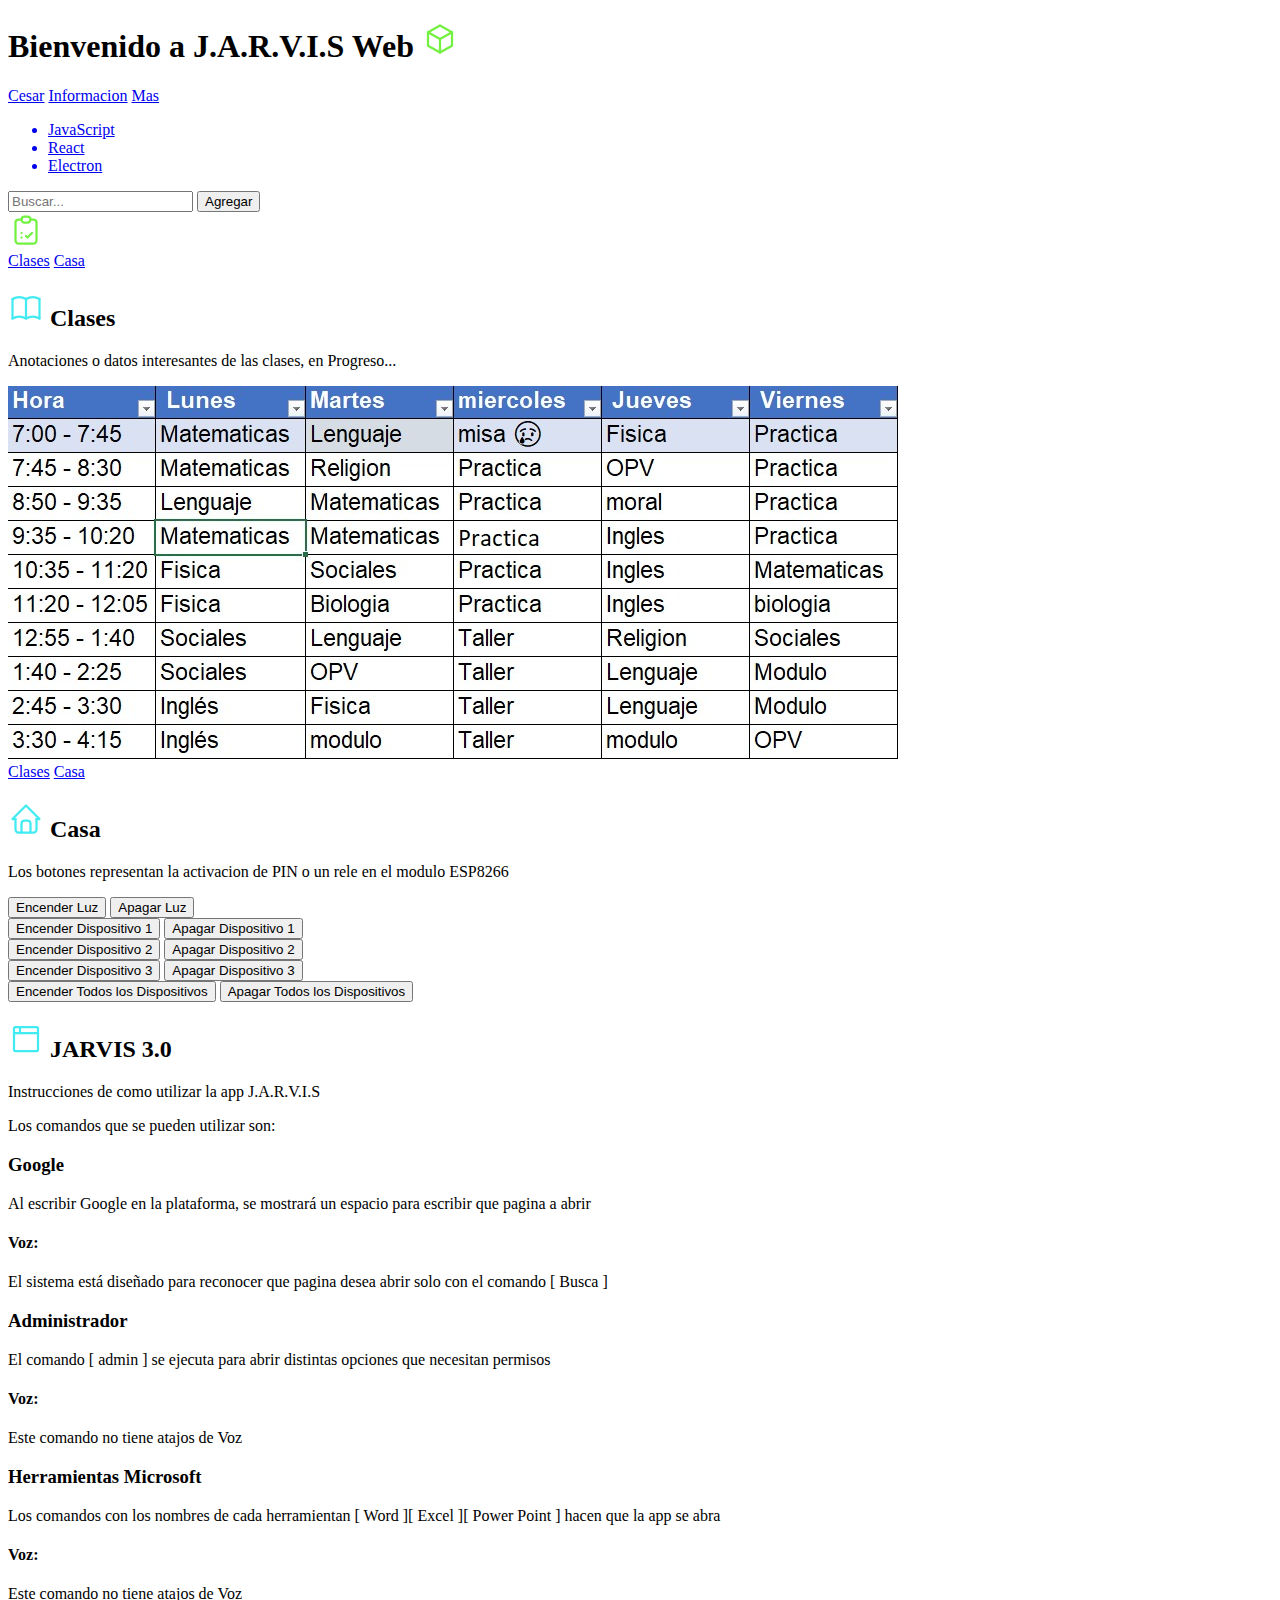
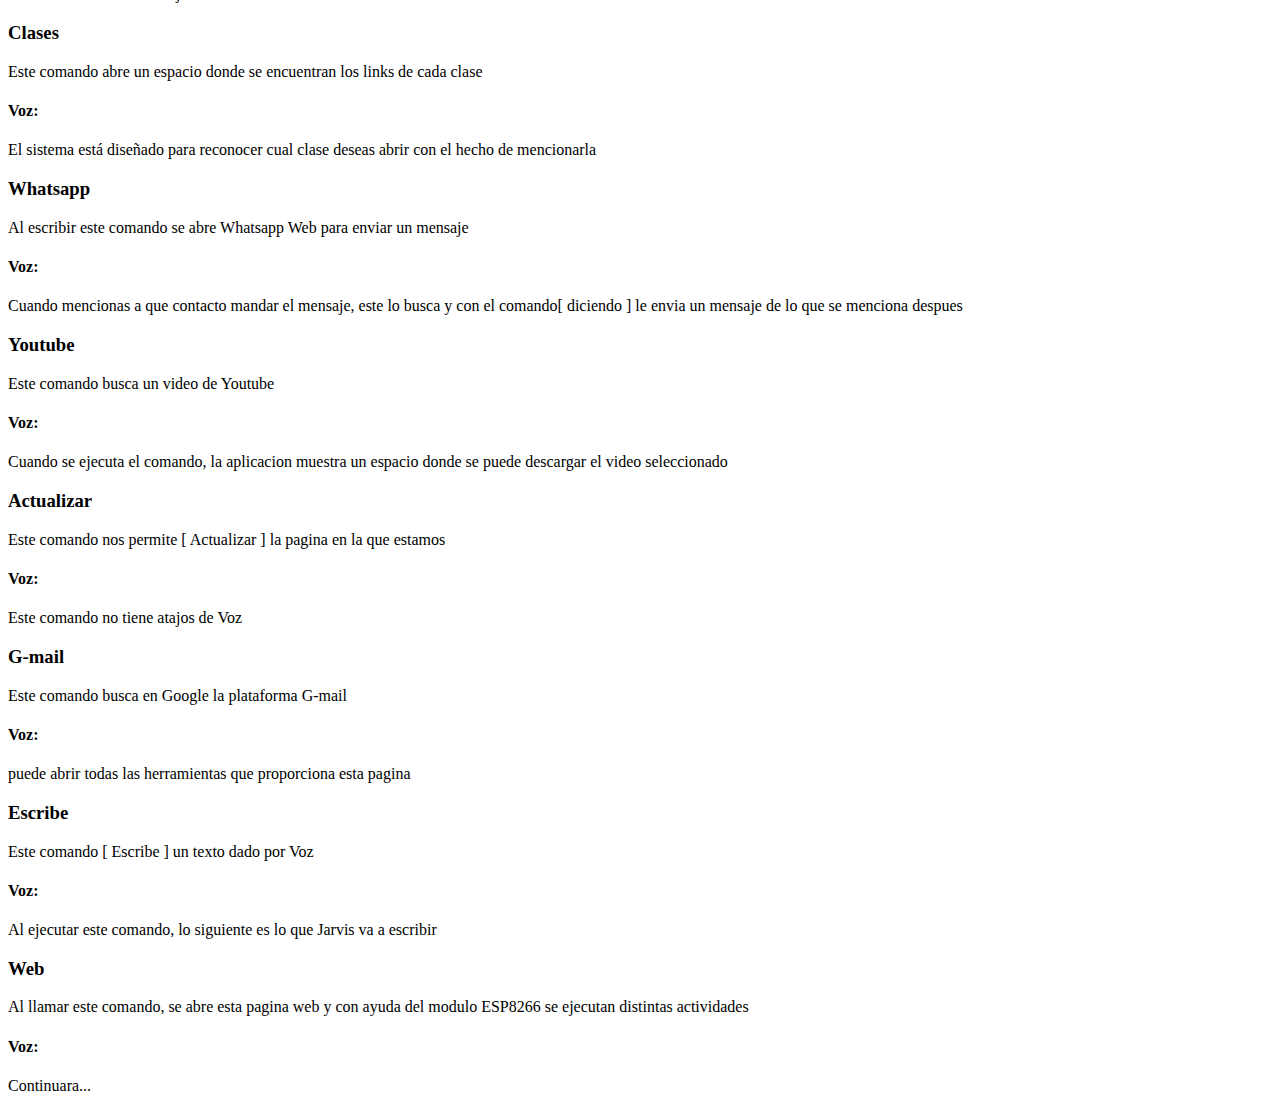
==== index.html @ d64fc890 "Add files via upload" ====
<!DOCTYPE html>
<html lang='en'>
<head>
  <link rel = 'preconnect' href = 'https://fonts.googleapis.com'>
  <link rel = 'preconnect' href = 'https://fonts.gstatic.com' crossorigin>
  <link href = 'https: //fonts.googleapis.com/css2? family = M + PLUS + Code + Latin & family = Source + Code + Pro: wght @ 200 & display = swap 'rel =' stylesheet '>
  <meta charset='UTF-8'>
  <meta http-equiv='X-UA-Compatible' content='IE=edge'>
  <meta name='viewport' content='width=device-width, initial-scale=1.0'>
  <link rel="stylesheet" href="style.css">
  <link rel="icon" href="icon.ico">
  <title>JARVIS</title>
</head>
<body>
  <header class='flex'>
      <h1>Bienvenido a J.A.R.V.I.S Web <svg xmlns="http://www.w3.org/2000/svg" class="icon icon-tabler icon-tabler-box" width="36" height="36" viewBox="0 0 24 24" stroke-width="1.5" stroke="#73f141" fill="none" stroke-linecap="round" stroke-linejoin="round">
        <path stroke="none" d="M0 0h24v24H0z" fill="none"/>
        <polyline points="12 3 20 7.5 20 16.5 12 21 4 16.5 4 7.5 12 3" />
        <line x1="12" y1="12" x2="20" y2="7.5" />
        <line x1="12" y1="12" x2="12" y2="21" />
        <line x1="12" y1="12" x2="4" y2="7.5" />
      </svg></h1>
      <nav class='nv'>
          <a href='#' class='nav1'>Cesar</a>
          <a href='#' class='nav1'>Informacion</a>
          <a href='#' class='nav1 desplegable'>Mas
              <div class='desplegable__contenido'>
                  <ul>
                    
                      <li class="li1">JavaScript</li>
                      <li class="li1">React</li>
                      <li class="li1">Electron</li>
                    </ul>
              </div>
          </a>
      </nav>
  </header> 
  <div class='tronco'>
        <div class='tronco__queso2'>
            <form id="formulario">
                <input type="text" id="tweet" placeholder="Buscar..." class="buscar">
                <input type="submit" id="buscar" placeholder="Buscar..." class="enviar" value="Agregar" >
            </form>
            <div id="contenido"></div>
            <div id="lista-tweets"></div>
            <svg xmlns="http://www.w3.org/2000/svg" class="icon icon-tabler icon-tabler-checkup-list" width="36" height="36" viewBox="0 0 24 24" stroke-width="1.5" stroke="#73f141" fill="none" stroke-linecap="round" stroke-linejoin="round">
                <path stroke="none" d="M0 0h24v24H0z" fill="none"/>
                <path d="M9 5h-2a2 2 0 0 0 -2 2v12a2 2 0 0 0 2 2h10a2 2 0 0 0 2 -2v-12a2 2 0 0 0 -2 -2h-2" />
                <rect x="9" y="3" width="6" height="4" rx="2" />
                <path d="M9 14h.01" />
                <path d="M9 17h.01" />
                <path d="M12 16l1 1l3 -3" />
            </svg>
            
        </div>
      <div class='tronco__queso'>
          <div class='nv2'>
              <a href='#' class='nv2__contenido'>Clases</a>
              <a href='#' class='nv2__contenido'>Casa</a>
          </div>
          <div class='infobotones'>
               <h2 class='celeste'><svg xmlns="http://www.w3.org/2000/svg" class="icon icon-tabler icon-tabler-book" width="36" height="36" viewBox="0 0 24 24" stroke-width="1.5" stroke="#41ebf1" fill="none" stroke-linecap="round" stroke-linejoin="round">
                <path stroke="none" d="M0 0h24v24H0z" fill="none"/>
                <path d="M3 19a9 9 0 0 1 9 0a9 9 0 0 1 9 0" />
                <path d="M3 6a9 9 0 0 1 9 0a9 9 0 0 1 9 0" />
                <line x1="3" y1="6" x2="3" y2="19" />
                <line x1="12" y1="6" x2="12" y2="19" />
                <line x1="21" y1="6" x2="21" y2="19" />
              </svg> Clases </h2>
               
               <p class='celeste'>Anotaciones o datos interesantes de las clases, en Progreso...</p>
               <div class="horario">
                    <img class="imgHorario" src="horario.jpeg" alt="horarioClases">
               </div>
           </div>
 
          
       </div>
      
  </div>
  <div class='tronco__completo'>
    <div class='nv2'>
        <a href='#' class='nv2__contenido'>Clases</a>
        <a href='#' class='nv2__contenido'>Casa</a>
    </div>
    <div class='infobotones'>
         <h2 class='celeste'><svg xmlns="http://www.w3.org/2000/svg" class="icon icon-tabler icon-tabler-home" width="36" height="36" viewBox="0 0 24 24" stroke-width="1.5" stroke="#41ebf1" fill="none" stroke-linecap="round" stroke-linejoin="round">
          <path stroke="none" d="M0 0h24v24H0z" fill="none"/>
          <polyline points="5 12 3 12 12 3 21 12 19 12" />
          <path d="M5 12v7a2 2 0 0 0 2 2h10a2 2 0 0 0 2 -2v-7" />
          <path d="M9 21v-6a2 2 0 0 1 2 -2h2a2 2 0 0 1 2 2v6" />
        </svg> Casa </h2>
         
         <p class='celeste'>Los botones representan la activacion de PIN o un rele en el modulo ESP8266</p>
     </div>

    <div class='botones'>
        <button class='encender1' type='button' onclick=location.href='/RELE1=ON' >Encender Luz</button>
        <button class='apagar1' type='button' onclick=location.href='/RELE1=OFF'>Apagar Luz</button>
    </div>
    <div class='botones'>
         <button class='encender1' type='button' onclick=location.href='/RELE2=ON' >Encender Dispositivo 1</button>
         <button class='apagar1' type='button' onclick=location.href='/RELE2=OFF'>Apagar Dispositivo 1</button>
     </div>
     <div class='botones'>
         <button class='encender1' type='button' onclick=location.href='/RELE3=ON' >Encender Dispositivo 2</button>
         <button class='apagar1' type='button' onclick=location.href='/RELE3=OFF'>Apagar Dispositivo 2</button>
     </div>
     <div class='botones'>
         <button class='encender1' type='button' onclick=location.href='/RELE4=ON' >Encender Dispositivo 3</button>
         <button class='apagar1' type='button' onclick=location.href='/RELE4=OFF'>Apagar Dispositivo 3</button>
     </div>
     <div class='botones'>
         <button class='encender1' type='button' onclick=location.href='/RELES=ON' >Encender Todos los Dispositivos</button>
         <button class='apagar1' type='button' onclick=location.href='/RELES=OFF'>Apagar Todos los Dispositivos</button>
     </div>
 </div>
  <div class='tronco__completo'>
   <div class='infobotones'>
       <h2 class='celeste'><svg xmlns="http://www.w3.org/2000/svg" class="icon icon-tabler icon-tabler-browser" width="36" height="36" viewBox="0 0 24 24" stroke-width="1.5" stroke="#41ebf1" fill="none" stroke-linecap="round" stroke-linejoin="round">
        <path stroke="none" d="M0 0h24v24H0z" fill="none"/>
        <rect x="4" y="4" width="16" height="16" rx="1" />
        <line x1="4" y1="8" x2="20" y2="8" />
        <line x1="8" y1="4" x2="8" y2="8" />
      </svg> JARVIS 3.0 </h2>
       
       <p class='celeste'>Instrucciones de como utilizar la app J.A.R.V.I.S</p>
   </div>
       <div class='tronco__completo__informacion'>
           <p>Los comandos que se pueden utilizar son:</p>
           <div class='tarjetasComando'>
               <div class='comando'>
                   <h3 class='titulo'>Google</h3>
                   <p>Al escribir Google en la plataforma, se mostrará un espacio para escribir que pagina a abrir</p>
                   <h4 class='verde'>Voz:</h4>
                   <p>El sistema está diseñado para reconocer que pagina desea abrir solo con el comando [ Busca ]</p>
               </div>
               <div class='comando'>
                   <h3 class='titulo'>Administrador</h3>
                   <p>El comando [ admin ] se ejecuta para abrir distintas opciones que necesitan permisos</p>
                   <h4 class='verde'>Voz:</h4>
                   <p>Este comando no tiene atajos de Voz</p>
               </div>
           </div>
           <div class='tarjetasComando'>
               <div class='comando'>
                   <h3 class='titulo'>Herramientas Microsoft</h3>
                   <p>Los comandos con los nombres de cada herramientan [ Word ][ Excel ][ Power Point ] hacen que la app se abra</p>
                   <h4 class='verde'>Voz:</h4>
                   <p>Este comando no tiene atajos de Voz</p>
               </div>
               <div class='comando'>
                   <h3 class='titulo'>Clases</h3>
                   <p>Este comando abre un espacio donde se encuentran los links de cada clase</p>
                   <h4 class='verde'>Voz:</h4>
                   <p>El sistema está diseñado para reconocer cual clase deseas abrir con el hecho de mencionarla</p>
               </div>
           </div>
           <div class='tarjetasComando'>
               <div class='comando'>
                   <h3 class='titulo'>Whatsapp</h3>
                   <p>Al escribir este comando se abre Whatsapp Web para enviar un mensaje</p>
                   <h4 class='verde'>Voz:</h4>
                   <p>Cuando mencionas a que contacto mandar el mensaje, este lo busca y con el comando[ diciendo ] le envia un mensaje de lo que se menciona despues</p>
               </div>
               <div class='comando'>
                   <h3 class='titulo'>Youtube</h3>
                   <p>Este comando busca un video de Youtube </p>
                   <h4 class='verde'>Voz:</h4>
                   <p>Cuando se ejecuta el comando, la aplicacion muestra un espacio donde se puede descargar el video seleccionado</p>
               </div>
           </div>
           <div class='tarjetasComando'>
               <div class='comando'>
                   <h3 class='titulo'>Actualizar</h3>
                   <p>Este comando nos permite [ Actualizar ] la pagina en la que estamos</p>
                   <h4 class='verde'>Voz:</h4>
                   <p>Este comando no tiene atajos de Voz</p>
               </div>
               <div class='comando'>
                   <h3 class='titulo'>G-mail</h3>
                   <p>Este comando busca en Google la plataforma G-mail</p>
                   <h4 class='verde'>Voz:</h4>
                   <p>puede abrir todas las herramientas que proporciona esta pagina</p>
               </div>
           </div>
           <div class='tarjetasComando'>
               <div class='comando'>
                   <h3 class='titulo'>Escribe</h3>
                   <p>Este comando [ Escribe ] un texto dado por Voz </p>
                   <h4 class='verde'>Voz:</h4>
                   <p>Al ejecutar este comando, lo siguiente es lo que Jarvis va a escribir</p>
               </div>
               <div class='comando'>
                   <h3 class='titulo'>Web</h3>
                   <p>Al llamar este comando, se abre esta pagina web y con ayuda del modulo ESP8266 se ejecutan distintas actividades</p>
                   <h4 class='verde'>Voz:</h4>
                   <p>Continuara...</p>
               </div>
           </div>
       </div>
  </div>

    <!-- <script>
        
        const enviar = document.querySelector('.enviar');
        const formulario = document.querySelector('#formulario');
        const enlace = document.querySelector('#enlace');

        cargarTodo()
        function cargarTodo(){
            enlace.addEventListener('click', mandarPag);
        }
        function mandarPag(e){
            e.preventDefault();
            const buscar = document.querySelector('#buscar').value
            buscarPag = 
            console.log(`presionaste y escribiste ${buscar}`);
        }
    </script> -->
    <script src="script.js"></script>
</body>
</html>
<style type='text/css'>
   
 </style>
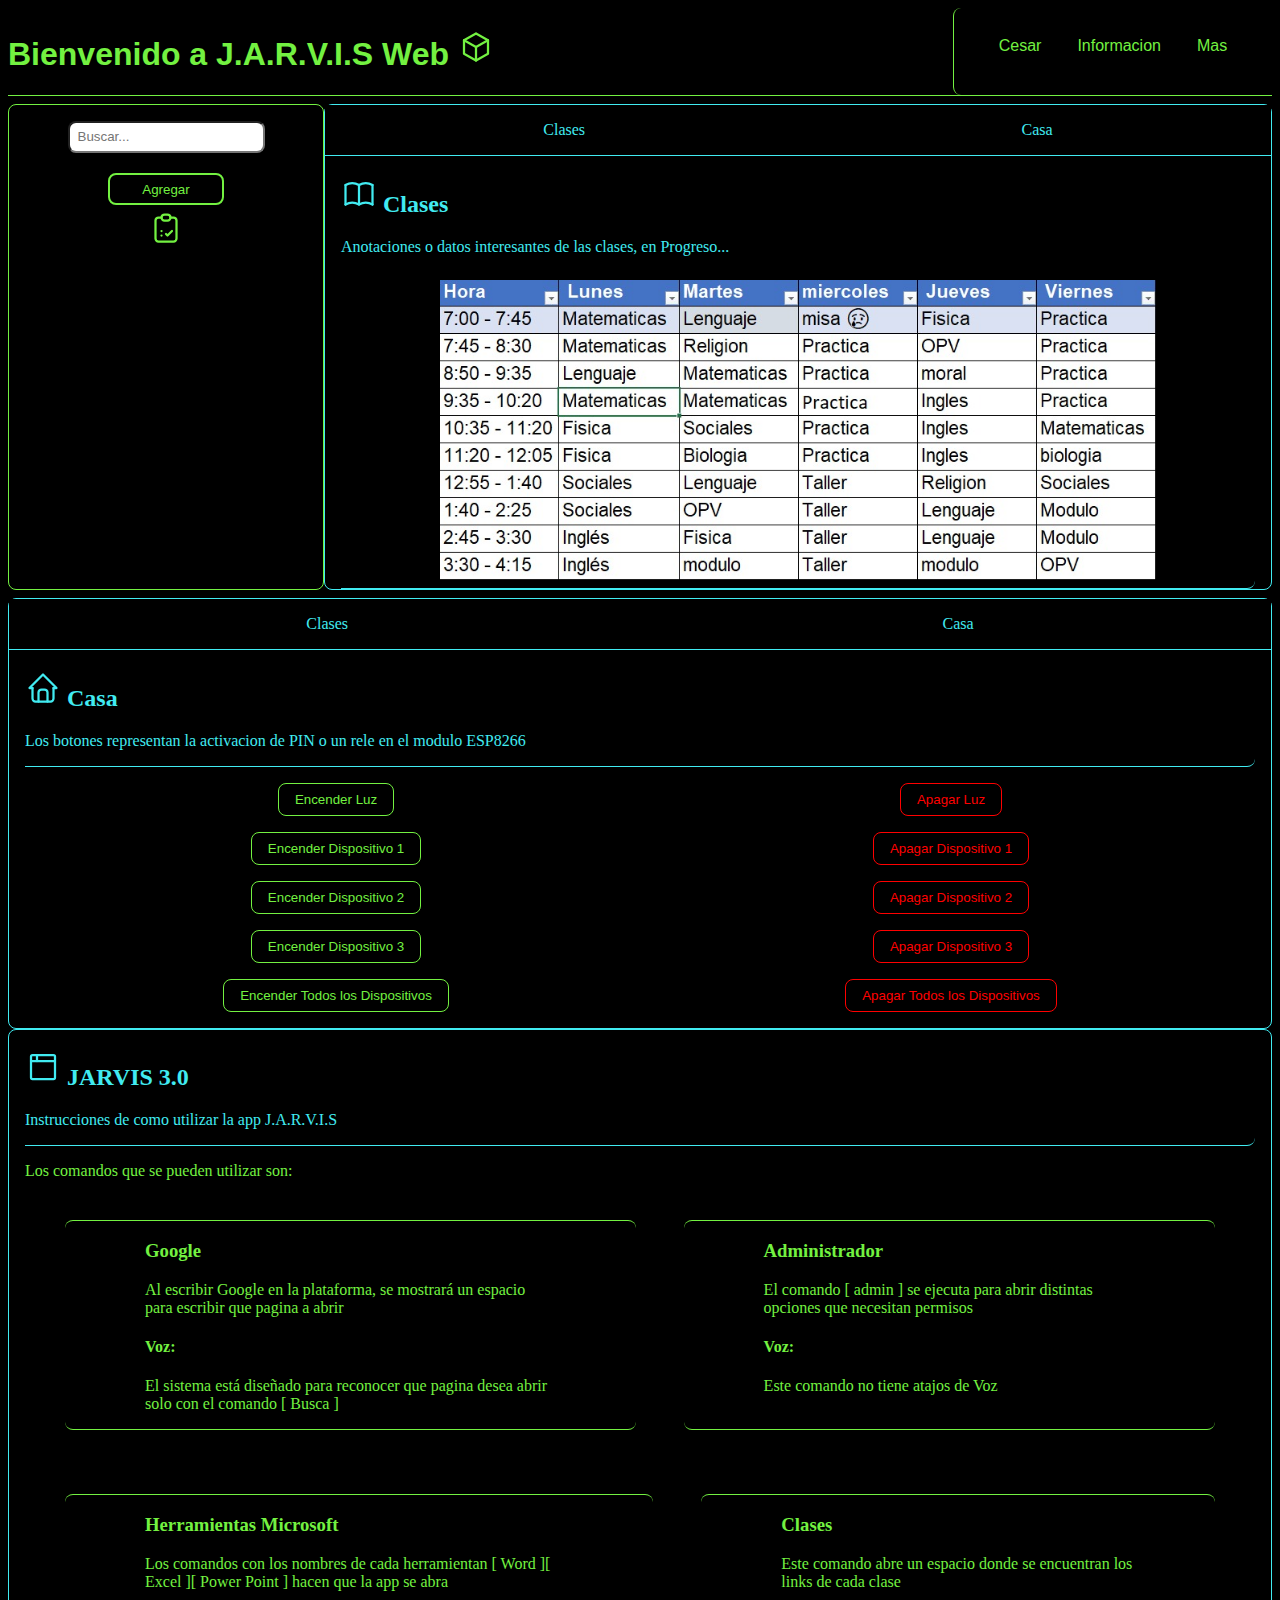
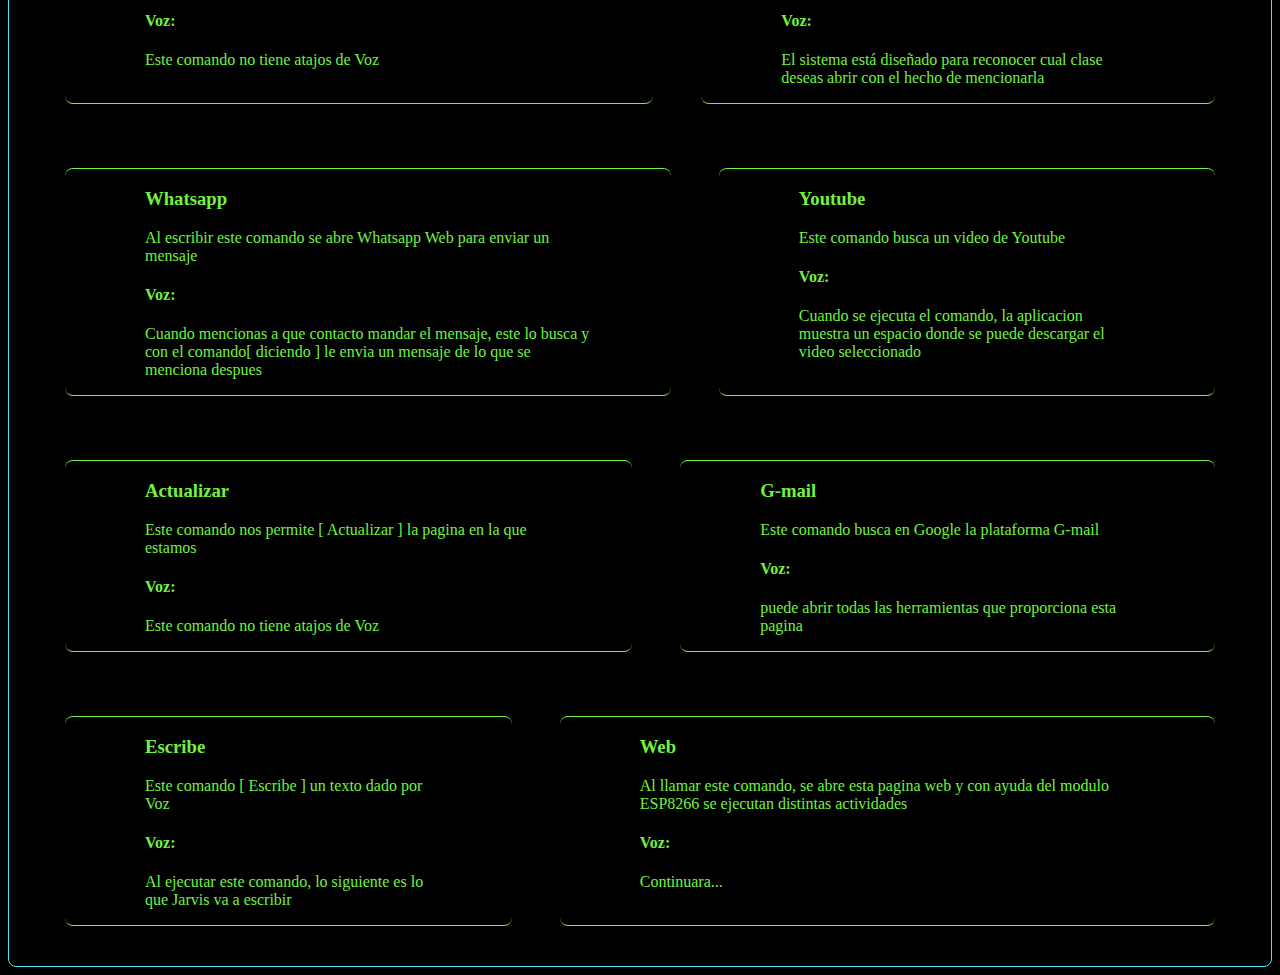
==== commit 73d0cf69: "Add files via upload" ====
--- a/index.html
+++ b/index.html
@@ -12,8 +12,8 @@
   <title>JARVIS</title>
 </head>
 <body>
-  <header class='flex'>
-      <h1>Bienvenido a J.A.R.V.I.S Web <svg xmlns="http://www.w3.org/2000/svg" class="icon icon-tabler icon-tabler-box" width="36" height="36" viewBox="0 0 24 24" stroke-width="1.5" stroke="#73f141" fill="none" stroke-linecap="round" stroke-linejoin="round">
+  <header class='sticky flex'>
+      <h1>Bienvenido a J.A.R.V.I.S Web <svg  xmlns="http://www.w3.org/2000/svg" class="icon icon-tabler icon-tabler-box" width="36" height="36" viewBox="0 0 24 24" stroke-width="1.5" stroke="#73f141" fill="none" stroke-linecap="round" stroke-linejoin="round">
         <path stroke="none" d="M0 0h24v24H0z" fill="none"/>
         <polyline points="12 3 20 7.5 20 16.5 12 21 4 16.5 4 7.5 12 3" />
         <line x1="12" y1="12" x2="20" y2="7.5" />
@@ -43,7 +43,7 @@
             </form>
             <div id="contenido"></div>
             <div id="lista-tweets"></div>
-            <svg xmlns="http://www.w3.org/2000/svg" class="icon icon-tabler icon-tabler-checkup-list" width="36" height="36" viewBox="0 0 24 24" stroke-width="1.5" stroke="#73f141" fill="none" stroke-linecap="round" stroke-linejoin="round">
+            <svg class="girar" xmlns="http://www.w3.org/2000/svg" class="icon icon-tabler icon-tabler-checkup-list" width="36" height="36" viewBox="0 0 24 24" stroke-width="1.5" stroke="#73f141" fill="none" stroke-linecap="round" stroke-linejoin="round">
                 <path stroke="none" d="M0 0h24v24H0z" fill="none"/>
                 <path d="M9 5h-2a2 2 0 0 0 -2 2v12a2 2 0 0 0 2 2h10a2 2 0 0 0 2 -2v-12a2 2 0 0 0 -2 -2h-2" />
                 <rect x="9" y="3" width="6" height="4" rx="2" />
--- a/style.css
+++ b/style.css
@@ -0,0 +1,291 @@
+
+
+body{
+    background-color: black;
+}
+p{
+    color: rgb(115, 241, 65);
+}
+header{
+    background-color: black;
+    border-bottom: 1px solid rgb(115, 241, 65);
+    justify-content: space-between;
+}
+h1{
+    font-family: 'M PLUS Code Latin', sans-serif;
+    color: rgb(115, 241, 65);
+}
+.flex{
+    display: flex;
+}
+.sticky{
+    position: sticky;
+    top: 0;
+}
+.tronco{
+    display: grid;
+    grid-template-columns: 1fr 3fr;
+    background-color: black;
+    border-radius: 0.5rem;
+    margin: 0.5rem 0;
+    width: 100%;
+}
+img {
+    height: 100%;
+    width: 100%;
+    object-fit: contain;
+
+   }
+   .horario {
+    height:300px;
+    padding: 0.5rem 0;
+   }
+.tronco__queso{
+    border: 1px solid #41ebf1;
+    border-radius: 0.5rem;
+}
+
+.tronco__queso2{
+
+    border: 1px solid #73f141;
+    border-radius: 0.5rem;
+    text-align: center;
+}
+.tronco__completo{
+    border: 1px solid rgb(65, 235, 241);
+    border-radius: 0.5rem;
+}
+.tronco__completo__informacion{
+    margin: 0 1rem;
+}
+a{
+    text-decoration: none;
+}
+.nav1{
+    color: rgb(115, 241, 65);
+    padding: 1rem 1rem;
+    border-radius: 0.5rem;
+    font-family: 'M PLUS Code Latin', sans-serif;
+}
+.nav1:hover, .li1:hover{
+    background-color: rgb(115, 241, 65);
+    color: black;
+    font-weight: 700;
+}
+.nv{
+    padding: 1.8rem;
+    border-radius: 0.5rem;
+    border-left: 1px solid rgb(115, 241, 65);
+}
+.nv2{
+    display: flex;
+    justify-content: space-around;
+    text-decoration: none;
+    background-color: black;
+    text-align: center;
+
+    padding: 0.5rem 0;
+    border-bottom: 1px solid rgb(65, 235, 241);
+}
+
+.nv2__contenido{
+    color: rgb(65, 235, 241);
+    padding: 0.5rem 1rem;
+}
+.nv2__contenido:hover{
+    border-radius: 0.5rem;
+    border: 1px solid rgb(65, 235, 241);
+    border-top: none;
+    font-weight: 700;
+}
+.desplegable{
+    position: relative;
+}
+footer{
+    border-top: 1px solid rgb(115, 241, 65);
+}
+/* Hide the desplegable's content by default */
+.desplegable__contenido{
+    display: none;
+    /* Position it right below the trigger element */
+    right: 0;
+    padding-top: 4px;
+    padding-right: 2rem;
+    position: absolute;
+    top: 100%;
+
+    /* It should be on the top of other elements */
+    background-color: black;
+    color: rgb(115, 241, 65);
+    border-radius: 0.5rem;
+    border: 1px solid rgb(115, 241, 65);
+    font-family: 'M PLUS Code Latin', sans-serif;
+    /* Size */
+    width: 200px;
+}
+
+/* Show the content when hover on the container */
+.desplegable:hover .desplegable__contenido {
+    display: block;
+}
+li{
+    color: rgb(115, 241, 65);
+    padding: 1rem 0;
+    text-align: center;
+    
+}
+.container {
+    /* Content is center horizontally */
+    align-items: center;
+    display: flex;
+
+    /*
+The property name will stick to the left, and the value
+will stick to the right
+*/
+    justify-content: space-between;
+
+    border-bottom: 1px solid rgb(115, 241, 65);
+
+    /* Spacing */
+    margin: 0px;
+    padding: 18px 8px;
+
+}
+.did{
+    color: black;
+    background-color: rgb(115, 241, 65);
+    margin: 10px;
+}
+.nav2, .verde{
+    color: rgb(115, 241, 65);
+}
+button{
+    background-color: black;
+    padding: 0.5rem 1rem;
+    
+}
+.encender1{
+    color: rgb(115, 241, 65);
+    border: 1px solid rgb(115, 241, 65);
+    border-radius: 0.5rem;
+}
+.apagar1{
+    color: red;
+    border: 1px solid red;
+    border-radius: 0.5rem;
+}
+.botones{
+    display: flex;
+    justify-content: space-around;
+    margin: 1rem;
+    
+}
+.encender1:hover{
+    color: black;
+
+    background-color: rgb(115, 241, 65);
+    box-shadow: 0px 0px 40px rgb(115, 241, 65);
+    font-weight: 700;
+
+    cursor: not-allowed;
+}
+.apagar1:hover{
+    color: black;
+    background-color: red;
+    box-shadow: 0px 0px 40px red;
+    transition: 0.5s;
+    font-weight: 700;
+
+    cursor: not-allowed;
+}
+.celeste{color: rgb(65, 235, 241);}
+.rojo{color: red;}
+/* .verde{color: rgb(115, 241, 65);} */
+.infobotones{
+    border-bottom: 1px solid #41ebf1;
+    margin: 0 1rem;
+    border-bottom-right-radius: 0.5rem;
+}
+.tarjetasComando{
+    display: flex;
+    justify-content: space-around;
+    margin: 1rem;
+}
+
+.comando{
+    
+    margin: 1.5rem;
+    border-bottom: 1px solid rgb(115, 241, 65);
+    border-top: 1px solid rgb(115, 241, 65);
+    border-radius: 0.5rem;
+}
+.titulo{
+    color: rgb(115, 241, 65);
+}
+.buscar{
+    margin: 1rem;
+    padding: 0.4rem 0.5rem;
+    border-radius: 0.5rem;
+}
+.enviar{
+    padding: 0.4rem 2rem;
+    margin: 0.3rem 0.5rem;
+    color: rgb(115, 241, 65);
+    background-color: black;
+    border-radius: 0.5rem ;
+    text-decoration: none;
+    border: 2px solid rgb(115, 241, 65);
+    
+}
+.contenidoTronco{
+    border-bottom: 1px solid #73f141;
+}
+.borrar-tweet, .error{
+    border: 1px solid red;
+    color: red;
+    margin: 1rem;
+    padding: 0 0.3rem;
+    cursor: pointer;
+}
+.tabla{
+    color: white;
+    border: 1px solid white;
+}
+.girar{
+    border-radius: 0.5rem;
+    animation: girar 3s infinite;
+}
+@keyframes girar{
+    5%  {   transform: rotate(20deg);  }
+    15% {   transform: rotate(-20deg);  }
+    25% {   transform: rotate(20deg);  }
+    35% {   transform: rotate(0deg);  }
+    45% {   border: 1px solid rgb(115, 241, 65);}
+    55% {   border: 4px solid rgb(115, 241, 65); }
+    65% {   box-shadow: 0px 0px 40px rgb(115, 241, 65); }
+}
+
+@media (max-width: 680px) {
+    .flex {
+        display: block;
+    }
+    .sticky{
+        position: absolute;
+    }
+    .nv{
+        display: flex;
+        justify-content: space-around;
+    }
+    .tronco{
+        display: initial;
+    }
+    .tarjetasComando{
+        display:  contents;
+    }
+    }
+@media (min-width: 680px){
+    .comando{
+        padding: 0 5rem;
+    }
+}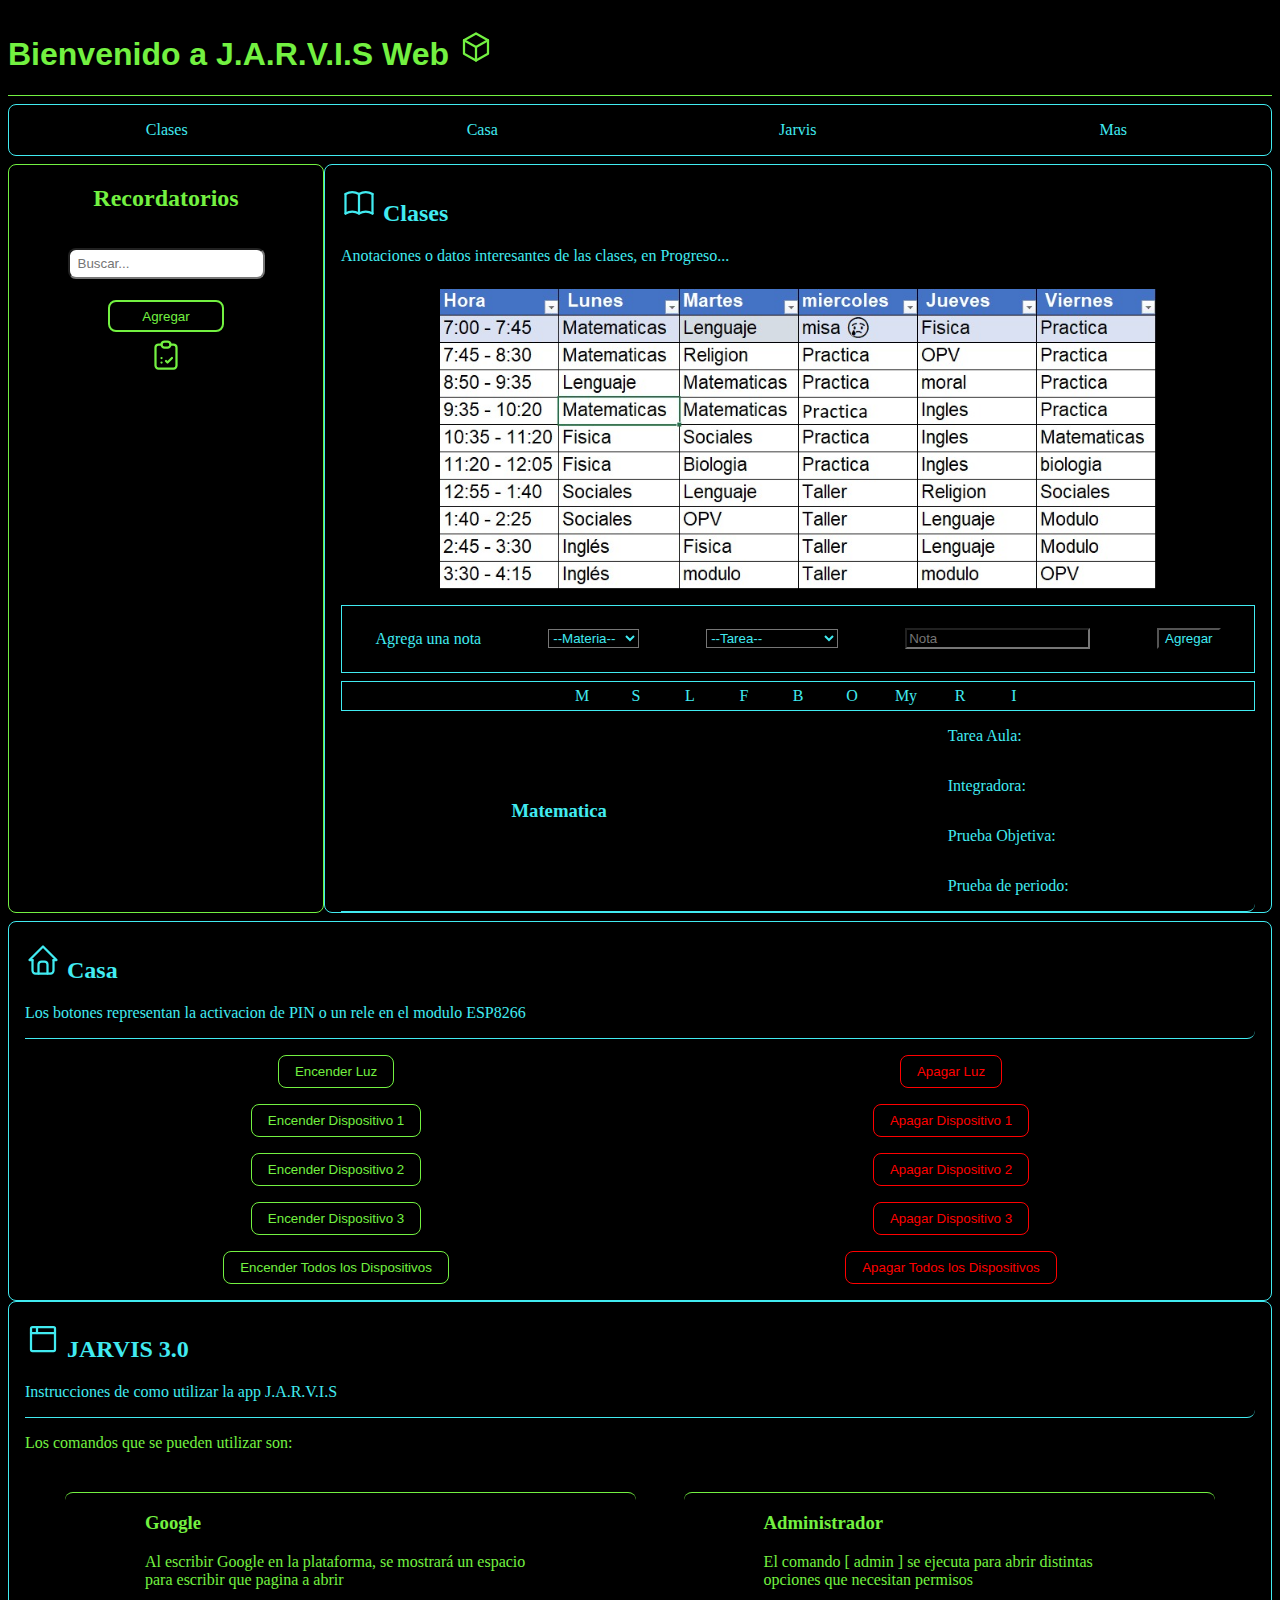
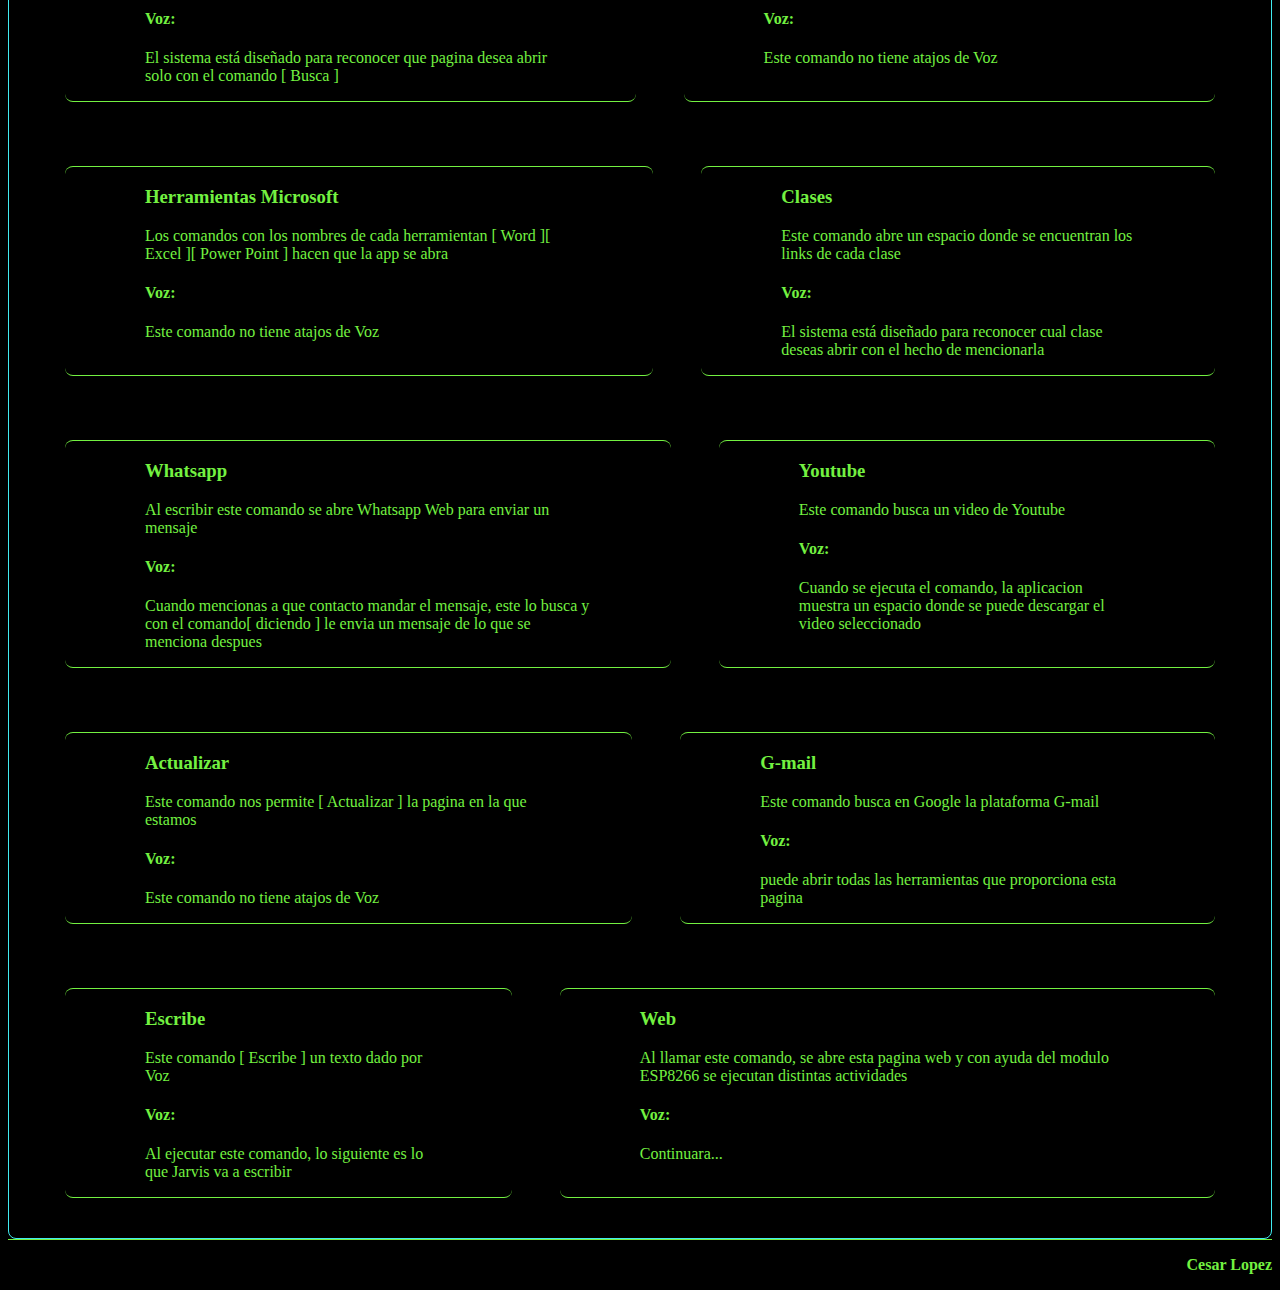
==== commit 60b9f2b4: "Add files via upload" ====
--- a/index.html
+++ b/index.html
@@ -12,7 +12,7 @@
   <title>JARVIS</title>
 </head>
 <body>
-  <header class='sticky flex'>
+  <header class='flex'>
       <h1>Bienvenido a J.A.R.V.I.S Web <svg  xmlns="http://www.w3.org/2000/svg" class="icon icon-tabler icon-tabler-box" width="36" height="36" viewBox="0 0 24 24" stroke-width="1.5" stroke="#73f141" fill="none" stroke-linecap="round" stroke-linejoin="round">
         <path stroke="none" d="M0 0h24v24H0z" fill="none"/>
         <polyline points="12 3 20 7.5 20 16.5 12 21 4 16.5 4 7.5 12 3" />
@@ -20,23 +20,28 @@
         <line x1="12" y1="12" x2="12" y2="21" />
         <line x1="12" y1="12" x2="4" y2="7.5" />
       </svg></h1>
-      <nav class='nv'>
-          <a href='#' class='nav1'>Cesar</a>
-          <a href='#' class='nav1'>Informacion</a>
-          <a href='#' class='nav1 desplegable'>Mas
-              <div class='desplegable__contenido'>
-                  <ul>
+  </header> 
+  <nav class="navi sticky fondoNegro">
+        <!-- Active tab -->
+        <a href="#clases" class="">Clases</a>
+    
+        <!-- Inactive tab -->
+        <a href='#casa' class='nav1 '>Casa</a>
+        <a href='#jarvis' class='nav1 '>Jarvis</a>
+        <a href='#' class='nav1 desplegable '>Mas
+            <div class='desplegable__contenido'>
+                <ul class="sinStyle">
                     
-                      <li class="li1">JavaScript</li>
-                      <li class="li1">React</li>
-                      <li class="li1">Electron</li>
+                    <li class="li1">JavaScript</li>
+                    <li class="li1">React</li>
+                    <li class="li1">Electron</li>
                     </ul>
-              </div>
-          </a>
-      </nav>
-  </header> 
+            </div>
+        </a>
+</nav>
   <div class='tronco'>
         <div class='tronco__queso2'>
+            <h2 class="verde">Recordatorios</h2>
             <form id="formulario">
                 <input type="text" id="tweet" placeholder="Buscar..." class="buscar">
                 <input type="submit" id="buscar" placeholder="Buscar..." class="enviar" value="Agregar" >
@@ -53,11 +58,8 @@
             </svg>
             
         </div>
-      <div class='tronco__queso'>
-          <div class='nv2'>
-              <a href='#' class='nv2__contenido'>Clases</a>
-              <a href='#' class='nv2__contenido'>Casa</a>
-          </div>
+      <div class='tronco__queso' id="clases">
+          
           <div class='infobotones'>
                <h2 class='celeste'><svg xmlns="http://www.w3.org/2000/svg" class="icon icon-tabler icon-tabler-book" width="36" height="36" viewBox="0 0 24 24" stroke-width="1.5" stroke="#41ebf1" fill="none" stroke-linecap="round" stroke-linejoin="round">
                 <path stroke="none" d="M0 0h24v24H0z" fill="none"/>
@@ -72,17 +74,251 @@
                <div class="horario">
                     <img class="imgHorario" src="horario.jpeg" alt="horarioClases">
                </div>
+               <form id="addNota">
+                   <div class="formulario">
+                        <p class="azul">Agrega una nota</p>
+                        <div>
+                            <select id="materia" class="azul fondoNegro">
+                                <option value=" ">--Materia--</option>
+                                <option value="Matematica">Matematica</option>
+                                <option value="Sociales">Sociales</option>
+                                <option value="Lenguaje">Lenguaje</option>
+                                <option value="Fisica">Fisica</option>
+                                <option value="Biologia">Biologia</option>
+                                <option value="Opv">Opv</option>
+                                <option value="Mucy">Mucy</option>
+                                <option value="Religion">Religion</option>
+                                <option value="Ingles">Ingles</option>
+                            </select>
+                        </div>
+                        <div>
+                            <select id="tipo" class="azul fondoNegro">
+                                <option value=" ">--Tarea--</option>
+                                <option value="tareaaula">Tarea aula</option>
+                                <option value="integradora">Integradora</option>
+                                <option value="pruebaojb">Prueba objetiva</option>
+                                <option value="pruebaPer">Prueba de periodo</option>
+                            </select>
+                        </div>
+                        <div>
+                            <input type="text" placeholder="Nota" id="notaForm" class="azul fondoNegro">
+                        </div>
+                        <div>
+                            <input type="submit" value="Agregar" class="azul fondoNegro">
+                        </div>
+                    </div>
+               </form>
+               <nav>
+                <a href="#page-1">M</a>
+                <a href="#page-2">S</a>
+                <a href="#page-3">L</a>
+                <a href="#page-4">F</a>
+                <a href="#page-5">B</a>
+                <a href="#page-6">O</a>
+                <a href="#page-7">My</a>
+                <a href="#page-8">R</a>
+                <a href="#page-9">I</a>
+              </nav>
+              <scroll-container>
+                <scroll-page id="page-1" class="materia">
+                    <h3>Matematica</h3>
+                    <div class="notas notaMatematica">
+                        <div class="flexi">
+                            <p class="azul">Tarea Aula: </p>
+                            <div class="tareaaulaMatematica pad"></div>
+                        </div>
+                        <div class="flexi">
+                            <p class="azul">Integradora: </p>
+                            <div class="integradoraMatematica pad"></div>
+                        </div>
+                        <div class="flexi">
+                            <p class="azul">Prueba Objetiva: </p>
+                            <div class="pruebaobjMatematica pad"></div>
+                        </div>
+                        <div class="flexi">
+                            <p class="azul">Prueba de periodo: </p>
+                            <div class="pruebaPerMatematica pad"></div>
+                        </div>
+                    </div>
+                </scroll-page>
+                <scroll-page id="page-2" class="materia">
+                    <h3>Sociales</h3>
+                    <div class="notas notaSociales">
+                        <div class="flexi">
+                            <p class="azul">Tarea Aula: </p>
+                            <div class="tareaaulaSociales pad"></div>
+                        </div>
+                        <div class="flexi">
+                            <p class="azul">Integradora: </p>
+                            <div class="integradoraSociales pad"></div>
+                        </div>
+                        <div class="flexi">
+                            <p class="azul">Prueba Objetiva: </p>
+                            <div class="pruebaobjSociales pad"></div>
+                        </div>
+                        <div class="flexi">
+                            <p class="azul">Prueba de periodo: </p>
+                            <div class="pruebaPerSociales pad"></div>
+                        </div>
+                    </div>
+                </scroll-page>
+                <scroll-page id="page-3" class="materia">
+                    <h3>Lenguaje</h3>
+                    <div class="notas notaLenguaje">
+                        <div class="flexi">
+                            <p class="azul">Tarea Aula: </p>
+                            <div class="tareaaulaLenguaje pad"></div>
+                        </div>
+                        <div class="flexi">
+                            <p class="azul">Integradora: </p>
+                            <div class="integradoraLenguaje pad"></div>
+                        </div class="flexi">
+                        <div class="flexi">
+                            <p class="azul">Prueba Objetiva: </p>
+                            <div class="pruebaobjLenguaje pad"></div>
+                        </div class="flexi">
+                        <div class="flexi">
+                            <p class="azul">Prueba de periodo: </p>
+                            <div class="pruebaPerLenguaje pad"></div>
+                        </div>
+                    </div>
+                </scroll-page>
+                <scroll-page id="page-4" class="materia">
+                    <h3>Fisica</h3>
+                    <div class="notas notaFisica">
+                        <div>
+                            <p class="azul">Tarea Aula: </p>
+                            <div class="tareaaulaFisica pad"></div>
+                        </div>
+                        <div class="flexi">
+                            <p class="azul">Integradora: </p>
+                            <div class="integradoraFisica pad"></div>
+                        </div>
+                        <div class="flexi">
+                            <p class="azul">Prueba Objetiva: </p>
+                            <div class="pruebaobjFisica pad"></div>
+                        </div>
+                        <div class="flexi">
+                            <p class="azul">Prueba de periodo: </p>
+                            <div class="pruebaPerFisica pad"></div>
+                        </div>
+                    </div>
+                </scroll-page>
+                <scroll-page id="page-5" class="materia">
+                    <h3>Biologia</h3>
+                    <div class="notas notaBiologia">
+                        <div class="flexi">
+                            <p class="azul">Tarea Aula: </p>
+                            <div class="tareaaulaBiologia pad"></div>
+                        </div>
+                        <div class="flexi">
+                            <p class="azul">Integradora: </p>
+                            <div class="integradoraBiologia pad"></div>
+                        </div>
+                        <div class="flexi">
+                            <p class="azul">Prueba Objetiva: </p>
+                            <div class="pruebaobjBiologia pad"></div>
+                        </div>
+                        <div class="flexi">
+                            <p class="azul">Prueba de periodo: </p>
+                            <div class="pruebaPerBiologia pad"></div>
+                        </div>
+                    </div>
+                </scroll-page>
+                <scroll-page id="page-6" class="materia">
+                    <h3>Opv</h3>
+                    <div class="notas notaOpv">
+                        <div class="flexi">
+                            <p class="azul">Tarea Aula: </p>
+                            <div class="tareaaulaOpv pad"></div>
+                        </div>
+                        <div class="flexi">
+                            <p class="azul">Integradora: </p>
+                            <div class="integradoraOpv pad"></div>
+                        </div>
+                        <div class="flexi">
+                            <p class="azul">Prueba Objetiva: </p>
+                            <div class="pruebaobjOpv pad"></div>
+                        </div>
+                        <div class="flexi">
+                            <p class="azul">Prueba de periodo: </p>
+                            <div class="pruebaPerOpv pad"></div>
+                        </div>
+                    </div>
+                </scroll-page>
+                <scroll-page id="page-7" class="materia">
+                    <h3>Mucy</h3>
+                    <div class="notas notaMucy">
+                        <div class="flexi">
+                            <p class="azul">Tarea Aula: </p>
+                            <div class="tareaaulaMucy pad"></div>
+                        </div>
+                        <div class="flexi">
+                            <p class="azul">Integradora: </p>
+                            <div class="integradoraMucy pad"></div>
+                        </div>
+                        <div class="flexi">
+                            <p class="azul">Prueba Objetiva: </p>
+                            <div class="pruebaobjMucy pad"></div>
+                        </div>
+                        <div class="flexi">
+                            <p class="azul">Prueba de periodo: </p>
+                            <div class="pruebaPerMucy pad"></div>
+                        </div>
+                    </div>
+                </scroll-page>
+                <scroll-page id="page-8" class="materia">
+                    <h3>Religion</h3>
+                    <div class="notas notaReligion">
+                        <div class="flexi">
+                            <p class="azul">Tarea Aula: </p>
+                            <div class="tareaaulaReligion pad"></div>
+                        </div>
+                        <div class="flexi">
+                            <p class="azul">Integradora: </p>
+                            <div class="integradoraReligion pad"></div>
+                        </div>
+                        <div class="flexi">
+                            <p class="azul">Prueba Objetiva: </p>
+                            <div class="pruebaobjReligion pad"></div>
+                        </div>
+                        <div class="flexi">
+                            <p class="azul">Prueba de periodo: </p>
+                            <div class="pruebaPerReligion pad"></div>
+                        </div>
+                    </div>
+                </scroll-page>
+                <scroll-page id="page-9" class="materia">
+                    <h3>Ingles</h3>
+                    <div class="notas notaIngles">
+                        <div class="flexi">
+                            <p class="azul">Tarea Aula: </p>
+                            <div class="tareaaulaIngles pad"></div>
+                        </div>
+                        <div class="flexi">
+                            <p class="azul">Integradora: </p>
+                            <div class="integradoraIngles pad"></div>
+                        </div>
+                        <div class="flexi">
+                            <p class="azul">Prueba Objetiva: </p>
+                            <div class="pruebaobjIngles pad"></div>
+                        </div>
+                        <div class="flexi">
+                            <p class="azul">Prueba de periodo: </p>
+                            <div class="pruebaPerIngles pad"></div>
+                        </div>
+                    </div>
+                </scroll-page>
+              </scroll-container>
+                <!-- notas -->
            </div>
  
           
        </div>
       
   </div>
-  <div class='tronco__completo'>
-    <div class='nv2'>
-        <a href='#' class='nv2__contenido'>Clases</a>
-        <a href='#' class='nv2__contenido'>Casa</a>
-    </div>
+  <div class='tronco__completo' id="casa">
+    
     <div class='infobotones'>
          <h2 class='celeste'><svg xmlns="http://www.w3.org/2000/svg" class="icon icon-tabler icon-tabler-home" width="36" height="36" viewBox="0 0 24 24" stroke-width="1.5" stroke="#41ebf1" fill="none" stroke-linecap="round" stroke-linejoin="round">
           <path stroke="none" d="M0 0h24v24H0z" fill="none"/>
@@ -115,7 +351,7 @@
          <button class='apagar1' type='button' onclick=location.href='/RELES=OFF'>Apagar Todos los Dispositivos</button>
      </div>
  </div>
-  <div class='tronco__completo'>
+  <div class='tronco__completo' id="jarvis">
    <div class='infobotones'>
        <h2 class='celeste'><svg xmlns="http://www.w3.org/2000/svg" class="icon icon-tabler icon-tabler-browser" width="36" height="36" viewBox="0 0 24 24" stroke-width="1.5" stroke="#41ebf1" fill="none" stroke-linecap="round" stroke-linejoin="round">
         <path stroke="none" d="M0 0h24v24H0z" fill="none"/>
@@ -200,24 +436,17 @@
            </div>
        </div>
   </div>
+  <footer class="btn-wrap">
+      <p class="foter">Cesar Lopez</p>
+        <!-- <span>Cesar Lopez</span>
 
-    <!-- <script>
-        
-        const enviar = document.querySelector('.enviar');
-        const formulario = document.querySelector('#formulario');
-        const enlace = document.querySelector('#enlace');
-
-        cargarTodo()
-        function cargarTodo(){
-            enlace.addEventListener('click', mandarPag);
-        }
-        function mandarPag(e){
-            e.preventDefault();
-            const buscar = document.querySelector('#buscar').value
-            buscarPag = 
-            console.log(`presionaste y escribiste ${buscar}`);
-        }
-    </script> -->
+        <div class="contenido">
+            <i class="fab fa-facebook-f"></i>
+            <i class="fab fa-twitter"></i>
+            <i class="fab fa-instagram"></i>
+            <i class="fab fa-github"></i>
+        </div> -->
+  </footer>
     <script src="script.js"></script>
 </body>
 </html>
--- a/style.css
+++ b/style.css
@@ -17,6 +17,24 @@
 }
 .flex{
     display: flex;
+    align-items: center;
+}
+.flexi{
+    display: flex;
+    align-items: center;
+}
+.pad{
+    padding: 0 0.5rem;
+    font-weight: 700;
+}
+.azul{
+    color: #41ebf1;
+}
+.verde{
+    color: #73f141;
+}
+.fondoNegro{
+    background-color: black;
 }
 .sticky{
     position: sticky;
@@ -35,11 +53,11 @@
     width: 100%;
     object-fit: contain;
 
-   }
-   .horario {
-    height:300px;
-    padding: 0.5rem 0;
-   }
+}
+.horario {
+height:300px;
+padding: 0.5rem 0;
+}
 .tronco__queso{
     border: 1px solid #41ebf1;
     border-radius: 0.5rem;
@@ -61,17 +79,15 @@
 a{
     text-decoration: none;
 }
-.nav1{
-    color: rgb(115, 241, 65);
-    padding: 1rem 1rem;
-    border-radius: 0.5rem;
-    font-family: 'M PLUS Code Latin', sans-serif;
-}
-.nav1:hover, .li1:hover{
-    background-color: rgb(115, 241, 65);
-    color: black;
-    font-weight: 700;
-}
+.navi{
+    display: flex;
+    justify-content: space-around;
+
+    padding: 1rem 0;
+    margin: 0.5rem 0;
+    border-radius: 0.5rem;
+}
+
 .nv{
     padding: 1.8rem;
     border-radius: 0.5rem;
@@ -130,8 +146,7 @@
 }
 li{
     color: rgb(115, 241, 65);
-    padding: 1rem 0;
-    text-align: center;
+    padding: 0.5rem 0;
     
 }
 .container {
@@ -254,24 +269,74 @@
 }
 .girar{
     border-radius: 0.5rem;
-    animation: girar 3s infinite;
+    animation: girar 5s infinite;
+    
 }
 @keyframes girar{
-    5%  {   transform: rotate(20deg);  }
-    15% {   transform: rotate(-20deg);  }
-    25% {   transform: rotate(20deg);  }
-    35% {   transform: rotate(0deg);  }
-    45% {   border: 1px solid rgb(115, 241, 65);}
-    55% {   border: 4px solid rgb(115, 241, 65); }
-    65% {   box-shadow: 0px 0px 40px rgb(115, 241, 65); }
-}
-
+    
+    25%  {   transform: translateX(100px);  }
+    /* 50%  {   transform: translateX(0px);  } */
+    75%  {   transform: translateX(-100px);  }
+    
+}
+.foter{
+    font-weight: 700;
+    text-align: end;
+}
+.sinStyle{
+    list-style-type: none;
+}
+a {
+    color: #41ebf1;
+    display: inline-block;
+    width: 50px;
+    text-decoration: none;
+}
+nav, scroll-container {
+    display: block;
+    margin: 0 auto;
+    text-align: center;
+}
+nav {
+    
+    padding: 5px;
+    border: 1px solid #41ebf1;
+}
+scroll-container {
+    display: block;
+    height: 200px;
+    overflow-y: scroll;
+    scroll-behavior: smooth;
+}
+scroll-page {
+    color: #41ebf1;
+    display: flex;
+    justify-content: space-around;
+    align-items: center;
+    height: 100%;
+  }
+.formulario{
+    display: flex;
+    align-items: center;
+    justify-content: space-around;
+
+    border: 1px solid #41ebf1;
+    padding: 0.5rem 0;
+    margin: 0.5rem 0;
+}
+.notas{
+    display: grid;
+}
+.notas>div:hover{
+    border: 1px solid #41ebf1;
+    border-radius: 0.5rem;
+}
 @media (max-width: 680px) {
     .flex {
         display: block;
     }
     .sticky{
-        position: absolute;
+        position: initial;
     }
     .nv{
         display: flex;
@@ -283,7 +348,12 @@
     .tarjetasComando{
         display:  contents;
     }
-    }
+    .formulario{
+        display: grid;
+        text-align: center;
+        gap: 0.5rem;
+    }
+}
 @media (min-width: 680px){
     .comando{
         padding: 0 5rem;
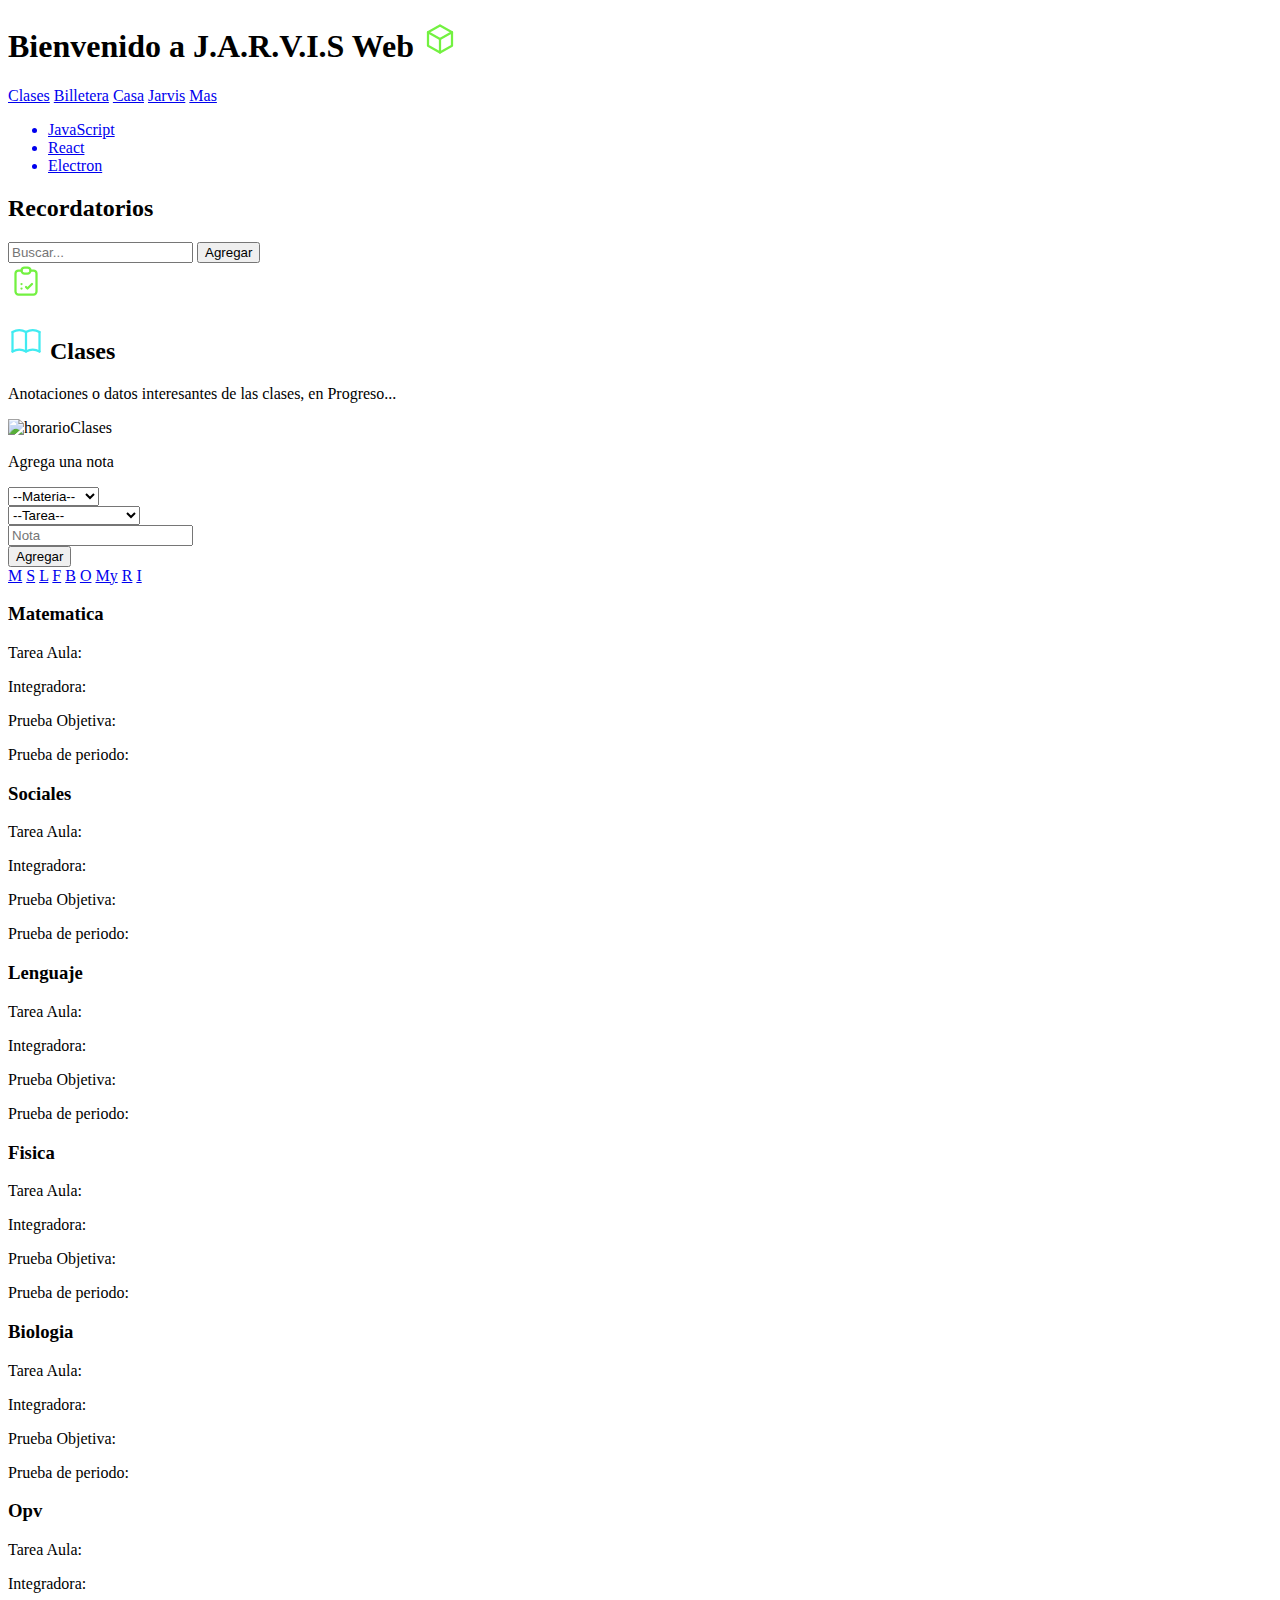
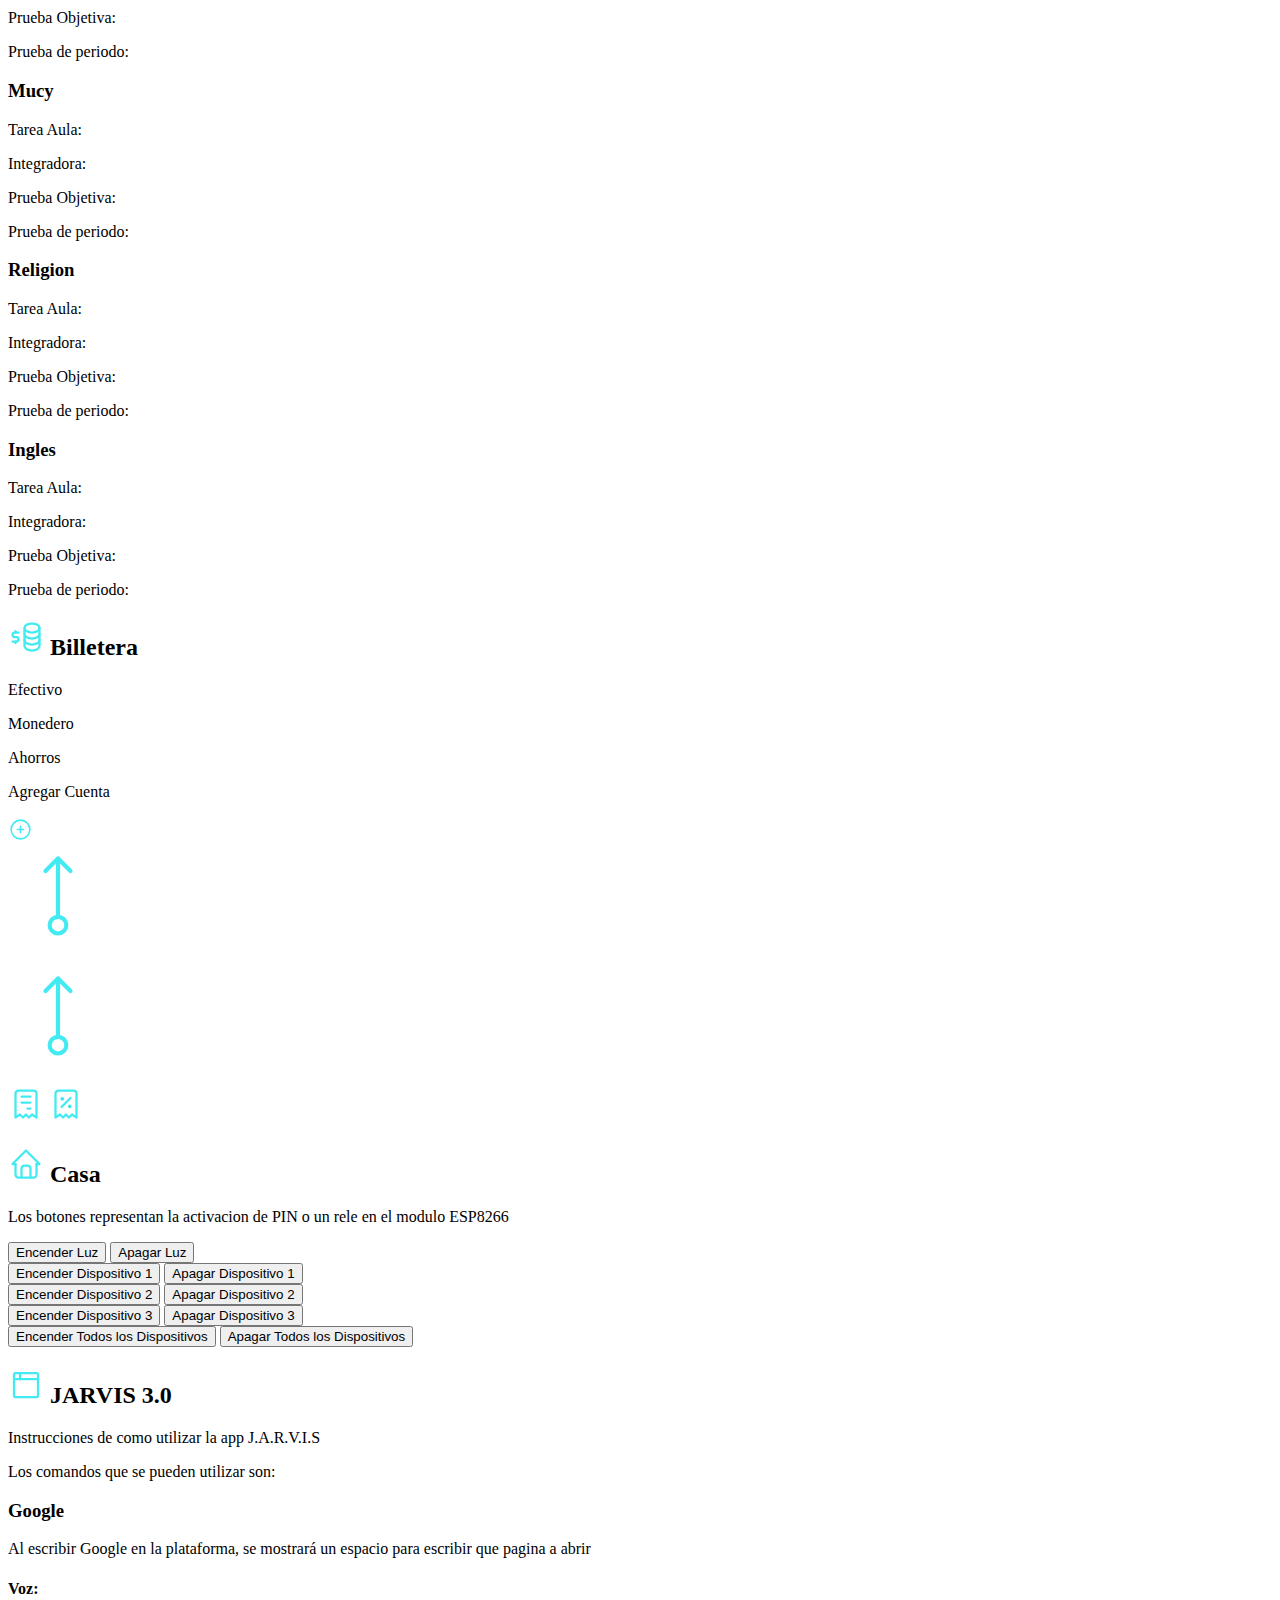
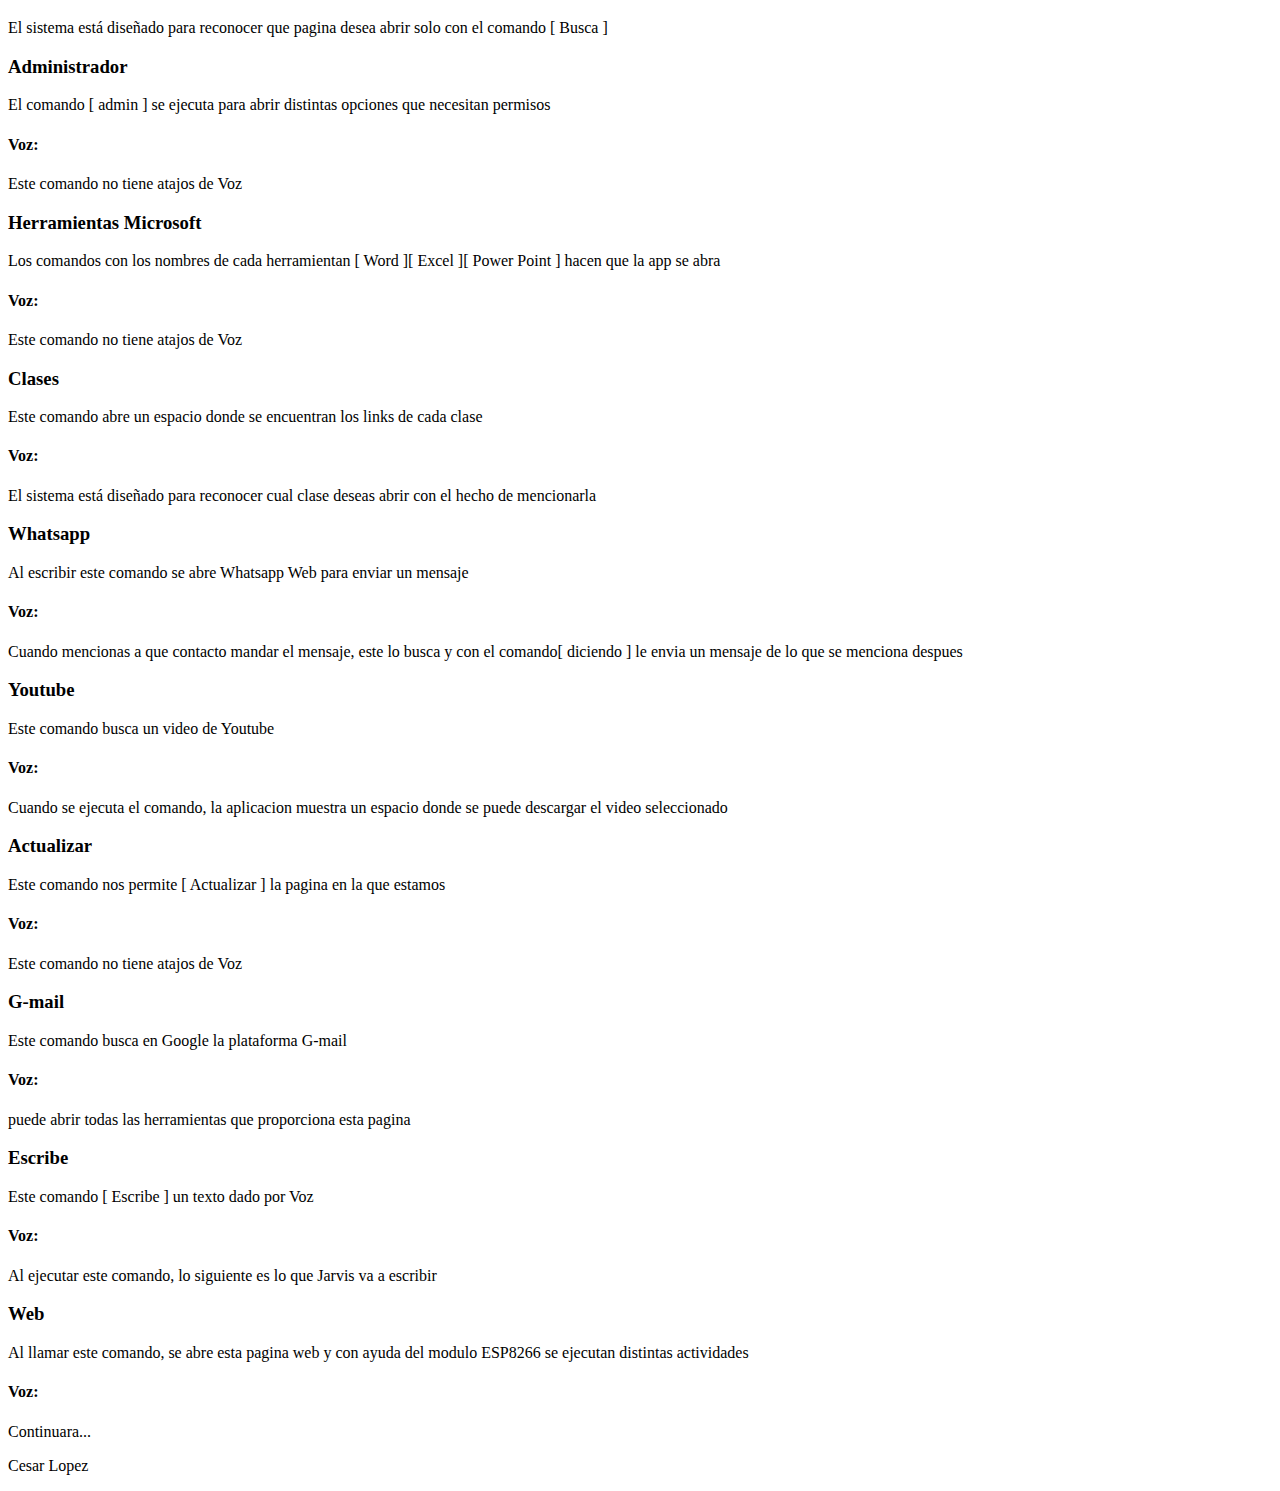
==== commit 8ad66b94: "Add files via upload" ====
--- a/index.html
+++ b/index.html
@@ -7,8 +7,8 @@
   <meta charset='UTF-8'>
   <meta http-equiv='X-UA-Compatible' content='IE=edge'>
   <meta name='viewport' content='width=device-width, initial-scale=1.0'>
-  <link rel="stylesheet" href="style.css">
-  <link rel="icon" href="icon.ico">
+  <link rel="stylesheet" href="css/style.css">
+  <link rel="icon" href="img/icon.ico">
   <title>JARVIS</title>
 </head>
 <body>
@@ -22,12 +22,12 @@
       </svg></h1>
   </header> 
   <nav class="navi sticky fondoNegro">
-        <!-- Active tab -->
-        <a href="#clases" class="">Clases</a>
-    
-        <!-- Inactive tab -->
+        
+        <a href="#clases">Clases</a>
+        <a href="#wallet">Billetera</a>
         <a href='#casa' class='nav1 '>Casa</a>
         <a href='#jarvis' class='nav1 '>Jarvis</a>
+        
         <a href='#' class='nav1 desplegable '>Mas
             <div class='desplegable__contenido'>
                 <ul class="sinStyle">
@@ -39,6 +39,9 @@
             </div>
         </a>
 </nav>
+
+
+
   <div class='tronco'>
         <div class='tronco__queso2'>
             <h2 class="verde">Recordatorios</h2>
@@ -72,7 +75,7 @@
                
                <p class='celeste'>Anotaciones o datos interesantes de las clases, en Progreso...</p>
                <div class="horario">
-                    <img class="imgHorario" src="horario.jpeg" alt="horarioClases">
+                    <img class="imgHorario" src="img/horario.jpeg" alt="horarioClases">
                </div>
                <form id="addNota">
                    <div class="formulario">
@@ -186,7 +189,7 @@
                 <scroll-page id="page-4" class="materia">
                     <h3>Fisica</h3>
                     <div class="notas notaFisica">
-                        <div>
+                        <div class="flexi">
                             <p class="azul">Tarea Aula: </p>
                             <div class="tareaaulaFisica pad"></div>
                         </div>
@@ -317,6 +320,90 @@
        </div>
       
   </div>
+
+    <div class="tronco__completo" id="wallet">
+        <h2 class="azul title"> <svg xmlns="http://www.w3.org/2000/svg" class="icon icon-tabler icon-tabler-businessplan" width="36" height="36" viewBox="0 0 24 24" stroke-width="1.5" stroke="#41ebf1" fill="none" stroke-linecap="round" stroke-linejoin="round">
+            <path stroke="none" d="M0 0h24v24H0z" fill="none"/>
+              <ellipse cx="16" cy="6" rx="5" ry="3" />
+            <path d="M11 6v4c0 1.657 2.239 3 5 3s5 -1.343 5 -3v-4" />
+            <path d="M11 10v4c0 1.657 2.239 3 5 3s5 -1.343 5 -3v-4" />
+            <path d="M11 14v4c0 1.657 2.239 3 5 3s5 -1.343 5 -3v-4" />
+            <path d="M7 9h-2.5a1.5 1.5 0 0 0 0 3h1a1.5 1.5 0 0 1 0 3h-2.5" />
+            <path d="M5 15v1m0 -8v1" />
+          </svg>  Billetera </h2>
+        <div>
+            <div class="walletTodo">
+                <div class="cuentas"> 
+                    <div class="cuenta cuenta1">
+                        <p class="blanco">Efectivo</p>
+                        <p id="efectivo" class="blanco"></p>
+                    </div>
+                    <div class="cuenta cuenta2">
+                        <p class="blanco">Monedero</p>
+                        <p id="monedero" class="blanco"></p>
+                    </div>
+                    <div class="cuenta cuenta3">
+                        <p class="blanco">Ahorros</p>
+                        <p id="ahorro" class="blanco"></p>
+                    </div>
+                    <div class="addCuenta">
+                        <p class="azul">Agregar Cuenta</p>
+                        <svg xmlns="http://www.w3.org/2000/svg" class="icon icon-tabler icon-tabler-circle-plus" width="25" height="25" viewBox="0 0 24 24" stroke-width="1.5" stroke="#41ebf1" fill="none" stroke-linecap="round" stroke-linejoin="round">
+                            <path stroke="none" d="M0 0h24v24H0z" fill="none"/>
+                            <circle cx="12" cy="12" r="9" />
+                            <line x1="9" y1="12" x2="15" y2="12" />
+                            <line x1="12" y1="9" x2="12" y2="15" />
+                          </svg>
+                    </div>
+                </div>
+
+                <div class="detallesTotal">
+                    <div>
+                        <div  class="circulo ">
+                            <svg id="totalDineroC" xmlns="http://www.w3.org/2000/svg" class="icon icon-tabler icon-tabler-arrow-top-circle" width="100" height="100" viewBox="0 0 24 24" stroke-width="1" stroke="#41ebf1" fill="none" stroke-linecap="round" stroke-linejoin="round">
+                                <path stroke="none" d="M0 0h24v24H0z" fill="none"/>
+                                <line x1="12" y1="17" x2="12" y2="3" />
+                                <path d="M15 6l-3 -3l-3 3" />
+                                <circle cx="12" cy="19" r="2" />
+                            </svg>
+                            <p id="totalDinero" class="azul"></p>
+                        </div>
+                    </div>
+                    
+                    <div>
+                        <div  class="circulo azul ">
+                            <svg id="ultimoRegistroC" xmlns="http://www.w3.org/2000/svg" class="icon icon-tabler icon-tabler-arrow-top-circle" width="100" height="100" viewBox="0 0 24 24" stroke-width="1" stroke="#41ebf1" fill="none" stroke-linecap="round" stroke-linejoin="round">
+                                <path stroke="none" d="M0 0h24v24H0z" fill="none"/>
+                                <line x1="12" y1="17" x2="12" y2="3" />
+                                <path d="M15 6l-3 -3l-3 3" />
+                                <circle cx="12" cy="19" r="2" />
+                            </svg>
+                            <p id="ultimoRegistro" class="azul"></p>
+                        </div>
+                    </div>
+                    
+                </div>
+
+                <div class="todo">
+
+                    <a href="MisRegistros.html" class="deWallet"><svg xmlns="http://www.w3.org/2000/svg" class="  icon icon-tabler icon-tabler-receipt" width="36" height="36" viewBox="0 0 24 24" stroke-width="1.5" stroke="#41ebf1" fill="none" stroke-linecap="round" stroke-linejoin="round">
+                        <path stroke="none" d="M0 0h24v24H0z" fill="none"/>
+                        <path d="M5 21v-16a2 2 0 0 1 2 -2h10a2 2 0 0 1 2 2v16l-3 -2l-2 2l-2 -2l-2 2l-2 -2l-3 2m4 -14h6m-6 4h6m-2 4h2" />
+                      </svg></a>
+                    <a href="Presupuestos.html" class="deWallet"><svg xmlns="http://www.w3.org/2000/svg" class="  icon icon-tabler icon-tabler-receipt-tax" width="36" height="36" viewBox="0 0 24 24" stroke-width="1.5" stroke="#41ebf1" fill="none" stroke-linecap="round" stroke-linejoin="round">
+                        <path stroke="none" d="M0 0h24v24H0z" fill="none"/>
+                        <line x1="9" y1="14" x2="15" y2="8" />
+                        <circle cx="9.5" cy="8.5" r=".5" fill="currentColor" />
+                        <circle cx="14.5" cy="13.5" r=".5" fill="currentColor" />
+                        <path d="M5 21v-16a2 2 0 0 1 2 -2h10a2 2 0 0 1 2 2v16l-3 -2l-2 2l-2 -2l-2 2l-2 -2l-3 2" />
+                        </svg>
+                    </a>
+                      
+                </div>
+            </div>
+        </div>
+    </div>
+
   <div class='tronco__completo' id="casa">
     
     <div class='infobotones'>
@@ -351,6 +438,7 @@
          <button class='apagar1' type='button' onclick=location.href='/RELES=OFF'>Apagar Todos los Dispositivos</button>
      </div>
  </div>
+
   <div class='tronco__completo' id="jarvis">
    <div class='infobotones'>
        <h2 class='celeste'><svg xmlns="http://www.w3.org/2000/svg" class="icon icon-tabler icon-tabler-browser" width="36" height="36" viewBox="0 0 24 24" stroke-width="1.5" stroke="#41ebf1" fill="none" stroke-linecap="round" stroke-linejoin="round">
@@ -436,6 +524,8 @@
            </div>
        </div>
   </div>
+
+
   <footer class="btn-wrap">
       <p class="foter">Cesar Lopez</p>
         <!-- <span>Cesar Lopez</span>
@@ -446,10 +536,10 @@
             <i class="fab fa-instagram"></i>
             <i class="fab fa-github"></i>
         </div> -->
-  </footer>
-    <script src="script.js"></script>
+    </footer>
+    <script type="module" src="js/script.js"></script>
+    <!-- <script type="module" src="js/cuentas.js"></script> -->
+    
+    
 </body>
-</html>
-<style type='text/css'>
-   
- </style>+</html>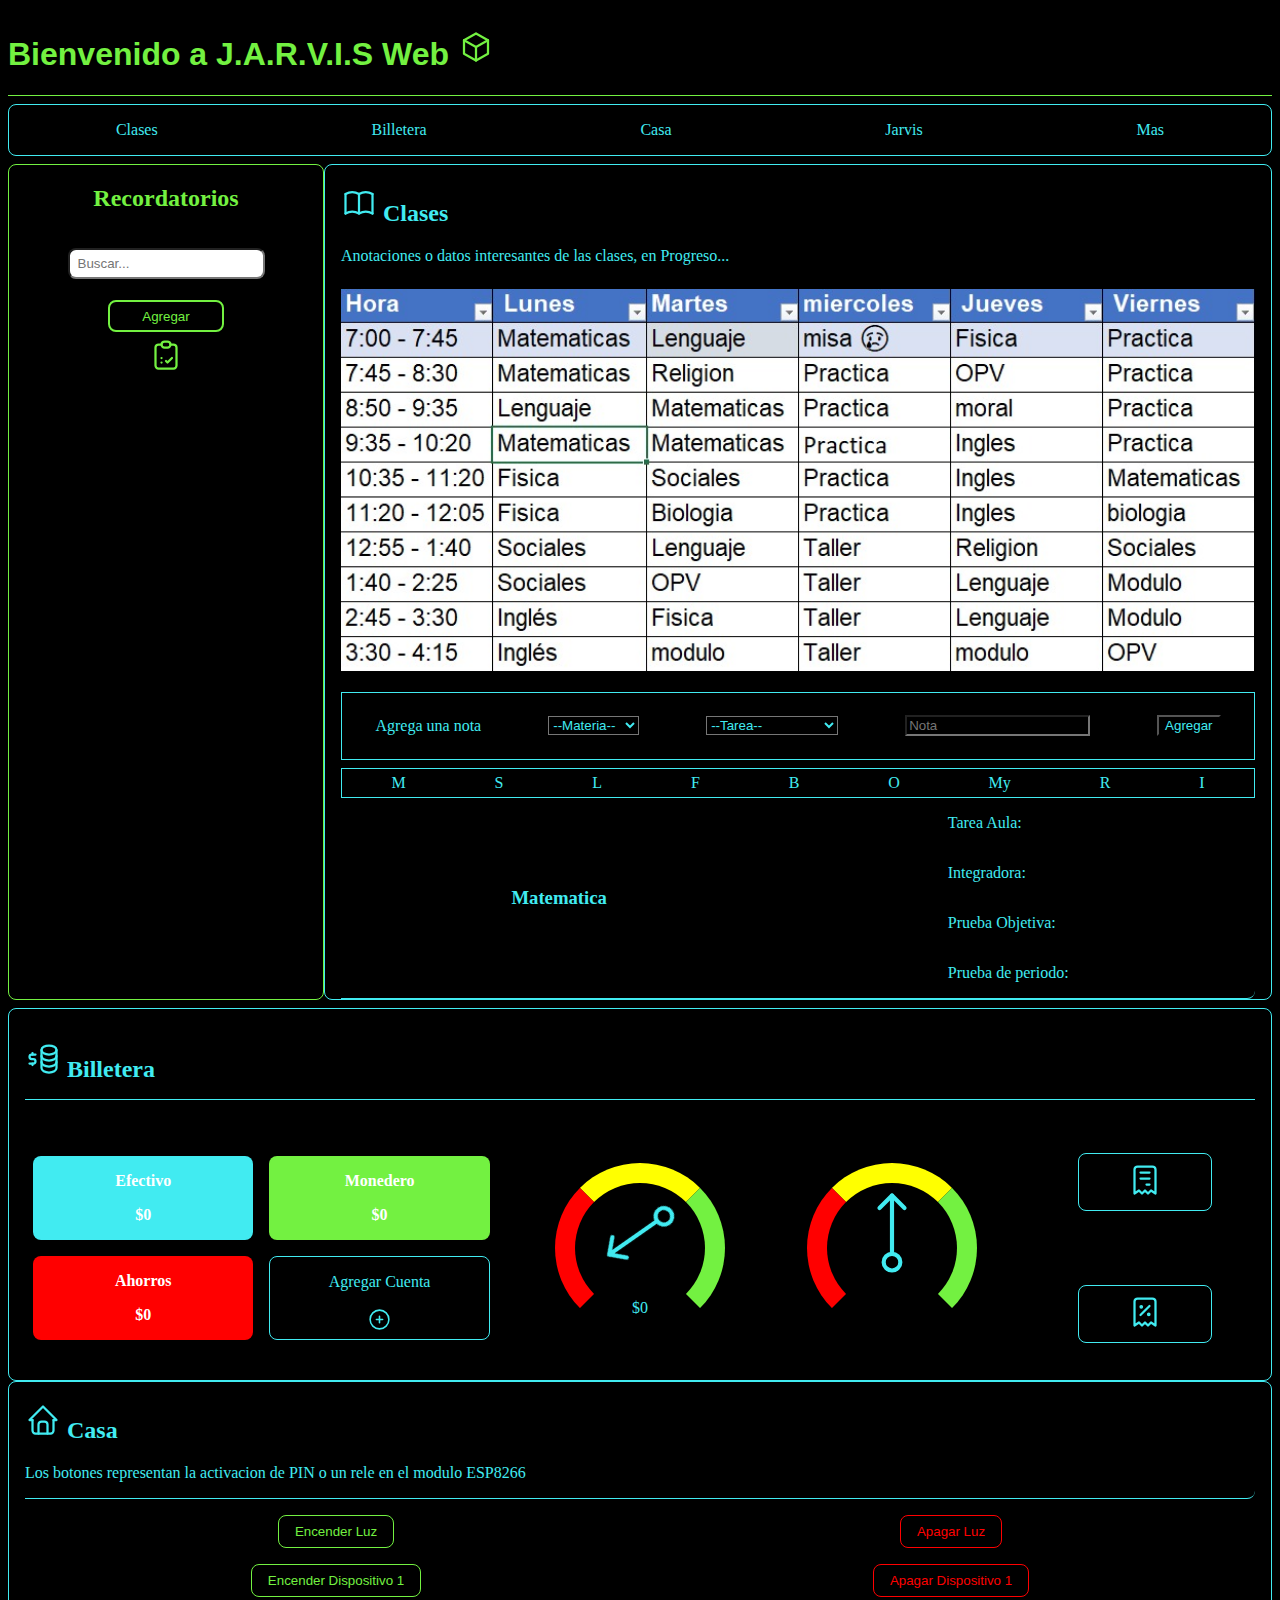
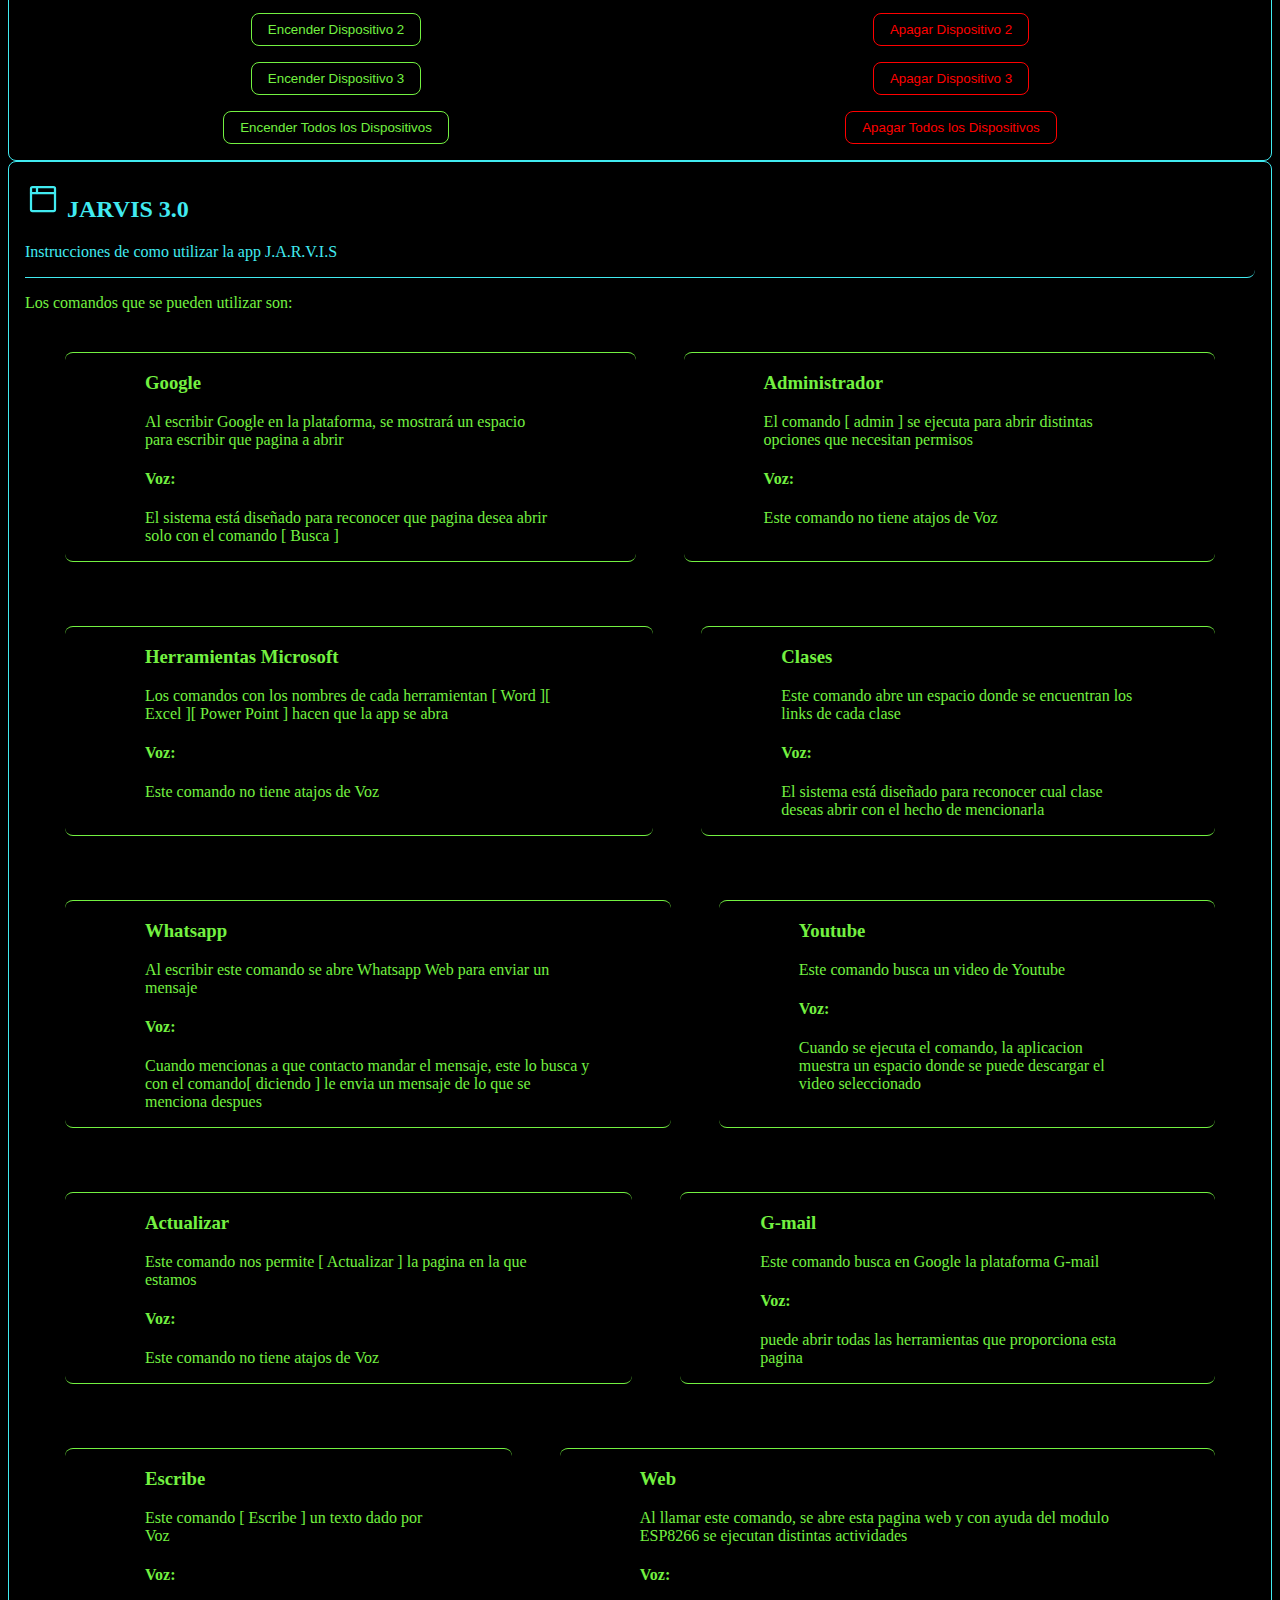
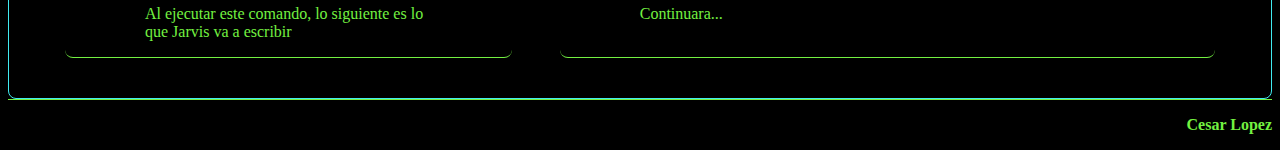
==== commit a6888826: "Add files via upload" ====
--- a/index.html
+++ b/index.html
@@ -9,6 +9,7 @@
   <meta name='viewport' content='width=device-width, initial-scale=1.0'>
   <link rel="stylesheet" href="css/style.css">
   <link rel="icon" href="img/icon.ico">
+  <!-- <link href="https://cdn.jsdelivr.net/npm/bootstrap@5.1.3/dist/css/bootstrap.min.css" rel="stylesheet" integrity="sha384-1BmE4kWBq78iYhFldvKuhfTAU6auU8tT94WrHftjDbrCEXSU1oBoqyl2QvZ6jIW3" crossorigin="anonymous"> -->
   <title>JARVIS</title>
 </head>
 <body>
@@ -28,16 +29,23 @@
         <a href='#casa' class='nav1 '>Casa</a>
         <a href='#jarvis' class='nav1 '>Jarvis</a>
         
-        <a href='#' class='nav1 desplegable '>Mas
-            <div class='desplegable__contenido'>
-                <ul class="sinStyle">
+        <div  href='#' class='nav1 desplegable azul'>Mas
+            <div class='desplegable__contenido azul'>
+                <div class="grid">
+                   <a href="https://myreceipt.netlify.app/" target="_blank" class="verde">Mis Recibos</a>
+                    <a href="https://mis-tareas-l.netlify.app/" target="_blank" class="verde">Mis tareas</a> 
+                </div>
+                
+                <!-- <ul class="sinStyle">
+                    <div>
+                        <li class="li1">JavaScript</li>
+                        <li class="li1">React</li>
+                        <li class="li1">Electron</li>
+                    </div>
                     
-                    <li class="li1">JavaScript</li>
-                    <li class="li1">React</li>
-                    <li class="li1">Electron</li>
-                    </ul>
+                </ul> -->
             </div>
-        </a>
+        </div  >
 </nav>
 
 
--- a/css/style.css
+++ b/css/style.css
@@ -0,0 +1,494 @@
+
+
+body{
+    background-color: black;
+}
+p{
+    color: rgb(115, 241, 65);
+}
+header{
+    background-color: black;
+    border-bottom: 1px solid rgb(115, 241, 65);
+    justify-content: space-between;
+}
+h1{
+    font-family: 'M PLUS Code Latin', sans-serif;
+    color: rgb(115, 241, 65);
+}
+.title{
+    margin: 1rem 1rem;
+    padding: 1rem 0;
+    border-bottom: 1px solid #41ebf1;
+}
+.flex{
+    display: flex;
+    align-items: center;
+}
+.grid{
+    display: grid;
+}
+.flexi{
+    display: flex;
+    align-items: center;
+}
+.flexi:hover{
+    box-shadow: 0px 0px 40px #41ebf1;
+    font-weight: 700;
+}
+.pad{
+    padding: 0 0.5rem;
+    font-weight: 700;
+}
+.azul{
+    color: #41ebf1;
+}
+.verde{
+    color: #73f141;
+}
+.negro{
+    color: black;
+}
+.blanco{
+    color: white;
+}
+/* .cuenta{
+    background-color: gray;
+} */
+.fondoNegro{
+    background-color: black;
+}
+.cuenta3{
+    background-color: red;
+    /* box-shadow: 0px 0px 40px red; */
+    font-weight: 700;
+}
+.cuenta2{
+    background-color: #73f141;
+    /* box-shadow: 0px 0px 40px rgb(115, 241, 65); */
+    font-weight: 700;
+}
+.cuenta1{
+    background-color: #41ebf1;
+    /* box-shadow: 0px 0px 40px #41ebf1; */
+    font-weight: 700;
+}
+.sticky{
+    position: sticky;
+    top: 0;
+}
+.tronco{
+    display: grid;
+    grid-template-columns: 1fr 3fr;
+    background-color: black;
+    border-radius: 0.5rem;
+    margin: 0.5rem 0;
+    width: 100%;
+}
+img {
+    
+    width: 100%;
+    object-fit: contain;
+
+}
+.horario {
+    
+    padding: 0.5rem 0;
+}
+.tronco__queso{
+    border: 1px solid #41ebf1;
+    border-radius: 0.5rem;
+}
+
+.tronco__queso2{
+
+    border: 1px solid #73f141;
+    border-radius: 0.5rem;
+    text-align: center;
+}
+.tronco__completo{
+    border: 1px solid rgb(65, 235, 241);
+    border-radius: 0.5rem;
+}
+.tronco__completo__informacion{
+    margin: 0 1rem;
+}
+a{
+    text-decoration: none;
+}
+.navi{
+    display: flex;
+    justify-content: space-around;
+
+    padding: 1rem 0;
+    margin: 0.5rem 0;
+    border-radius: 0.5rem;
+}
+
+.nv{
+    padding: 1.8rem;
+    border-radius: 0.5rem;
+    border-left: 1px solid rgb(115, 241, 65);
+}
+.nv2{
+    display: flex;
+    justify-content: space-around;
+    text-decoration: none;
+    background-color: black;
+    text-align: center;
+
+    padding: 0.5rem 0;
+    border-bottom: 1px solid rgb(65, 235, 241);
+}
+
+.nv2__contenido{
+    color: rgb(65, 235, 241);
+    padding: 0.5rem 1rem;
+}
+.nv2__contenido:hover{
+    border-radius: 0.5rem;
+    border: 1px solid rgb(65, 235, 241);
+    border-top: none;
+    font-weight: 700;
+}
+.desplegable{
+    position: relative;
+}
+footer{
+    border-top: 1px solid rgb(115, 241, 65);
+}
+/* Hide the desplegable's content by default */
+.desplegable__contenido{
+    display: none;
+    /* Position it right below the trigger element */
+    right: 0;
+    padding-top: 4px;
+    /* padding-right: 2rem; */
+    position: absolute;
+    top: 100%;
+
+    /* It should be on the top of other elements */
+    background-color: black;
+    color: rgb(115, 241, 65);
+    border-radius: 0.5rem;
+    border: 1px solid rgb(115, 241, 65);
+    font-family: 'M PLUS Code Latin', sans-serif;
+    /* Size */
+    width: 200px;
+}
+
+/* Show the content when hover on the container */
+.desplegable:hover .desplegable__contenido {
+    display: block;
+}
+li{
+    color: rgb(115, 241, 65);
+    padding: 0.5rem 0;
+    
+}
+.container {
+    /* Content is center horizontally */
+    align-items: center;
+    display: flex;
+
+    /*
+The property name will stick to the left, and the value
+will stick to the right
+*/
+    justify-content: space-between;
+
+    border-bottom: 1px solid rgb(115, 241, 65);
+
+    /* Spacing */
+    margin: 0px;
+    padding: 18px 8px;
+
+}
+.desplegable__contenido>div>a{
+    margin: 0.5rem;
+}
+.desplegable__contenido>div>a:hover{
+    font-weight: 700;
+}
+.did{
+    color: black;
+    background-color: rgb(115, 241, 65);
+    margin: 10px;
+}
+.nav2, .verde{
+    color: rgb(115, 241, 65);
+}
+button{
+    background-color: black;
+    padding: 0.5rem 1rem;
+    
+}
+.encender1{
+    color: rgb(115, 241, 65);
+    border: 1px solid rgb(115, 241, 65);
+    border-radius: 0.5rem;
+}
+.apagar1{
+    color: red;
+    border: 1px solid red;
+    border-radius: 0.5rem;
+}
+.botones{
+    display: flex;
+    justify-content: space-around;
+    margin: 1rem;
+    
+}
+.encender1:hover{
+    color: black;
+
+    background-color: rgb(115, 241, 65);
+    box-shadow: 0px 0px 40px rgb(115, 241, 65);
+    font-weight: 700;
+
+    cursor: not-allowed;
+}
+.apagar1:hover{
+    color: black;
+    background-color: red;
+    box-shadow: 0px 0px 40px red;
+    transition: 0.5s;
+    font-weight: 700;
+
+    cursor: not-allowed;
+}
+.celeste{color: rgb(65, 235, 241);}
+.rojo{color: red;}
+/* .verde{color: rgb(115, 241, 65);} */
+.infobotones{
+    border-bottom: 1px solid #41ebf1;
+    margin: 0 1rem;
+    border-bottom-right-radius: 0.5rem;
+}
+.tarjetasComando{
+    display: flex;
+    justify-content: space-around;
+    margin: 1rem;
+}
+
+.comando{
+    
+    margin: 1.5rem;
+    border-bottom: 1px solid rgb(115, 241, 65);
+    border-top: 1px solid rgb(115, 241, 65);
+    border-radius: 0.5rem;
+}
+.titulo{
+    color: rgb(115, 241, 65);
+}
+.buscar{
+    margin: 1rem;
+    padding: 0.4rem 0.5rem;
+    border-radius: 0.5rem;
+}
+.enviar{
+    padding: 0.4rem 2rem;
+    margin: 0.3rem 0.5rem;
+    color: rgb(115, 241, 65);
+    background-color: black;
+    border-radius: 0.5rem ;
+    text-decoration: none;
+    border: 2px solid rgb(115, 241, 65);
+    
+}
+.contenidoTronco{
+    border-bottom: 1px solid #73f141;
+}
+.borrar-tweet, .error{
+    border: 1px solid red;
+    color: red;
+    margin: 1rem;
+    padding: 0 0.3rem;
+    cursor: pointer;
+}
+.tabla{
+    color: white;
+    border: 1px solid white;
+}
+.girar{
+    border-radius: 0.5rem;
+    animation: girar 5s infinite;
+    
+}
+@keyframes girar{
+    
+    25%  {   transform: translateX(100px);  }
+    /* 50%  {   transform: translateX(0px);  } */
+    75%  {   transform: translateX(-100px);  }
+    
+}
+.flexita{
+    transform: rotate(-5deg);
+    animation: rotar 3s infinite;
+}
+@keyframes rotar{
+    50% { transform: rotate(5deg);}
+    /* 75% { transform: rotate(-135deg);} */
+}
+/* //////////////////////////////////////////////////////////////////////////////////////////////////// */
+.foter{
+    font-weight: 700;
+    text-align: end;
+}
+.sinStyle{
+    list-style-type: none;
+}
+a {
+    color: #41ebf1;
+    display: inline-block;
+    
+    text-decoration: none;
+}
+nav, scroll-container {
+    /* display: block; */
+    display: flex;
+    justify-content: space-around;
+    margin: 0 auto;
+    text-align: center;
+}
+nav {
+    
+    padding: 5px;
+    border: 1px solid #41ebf1;
+}
+scroll-container {
+    display: block;
+    height: 200px;
+    overflow-y: scroll;
+    scroll-behavior: smooth;
+}
+scroll-page {
+    color: #41ebf1;
+    display: flex;
+    justify-content: space-around;
+    align-items: center;
+    height: 100%;
+  }
+.formulario{
+    display: flex;
+    align-items: center;
+    justify-content: space-around;
+
+    border: 1px solid #41ebf1;
+    padding: 0.5rem 0;
+    margin: 0.5rem 0;
+}
+.notas{
+    display: grid;
+}
+.notas>div:hover{
+    border: 1px solid #41ebf1;
+    border-radius: 0.5rem;
+    padding: 0 0.5rem;
+}
+.walletTodo{
+    display: grid;
+    grid-template-columns: 2fr 2fr 1fr;
+}
+.cuentas{
+    display: grid;
+    grid-template-columns: 1fr 1fr;
+    text-align: center;
+    margin: 2rem 1rem;
+}
+.cuenta{
+    border-radius: 0.5rem;
+    margin: 0.5rem 0.5rem;
+}
+.addCuenta{
+    border: 1px solid #41ebf1;
+    border-radius: 0.5rem;
+    margin: 0.5rem 0.5rem;
+}
+.circulo{
+    display: grid;
+    justify-content: center;
+    align-items: center;
+    text-align: center;
+    width: 130px;
+    height: 130px;
+    background-color: black;
+    border-top: 20px solid yellow;
+    border-left: 20px solid red;
+    border-right: 20px solid #73f141;
+    
+    border-bottom: 20px solid black;
+    border-radius: 50%;
+}
+.detallesTotal{
+    display: flex;
+    justify-content: space-around;
+    align-items: center;
+}
+.todo{
+    display: grid;
+    align-items: center;
+    justify-content: center;
+    text-align: center;
+}
+.deWallet{
+    border: 1px solid #41ebf1;
+    border-radius: 0.5rem;
+    padding: 0.5rem 3rem;
+    margin: 0.5rem 0;
+}
+
+.bueno{
+    transform: rotate(125deg);
+    animation: rotarBueno 3s infinite;
+}
+@keyframes rotarBueno{
+    50% { transform: rotate(110deg);}
+    /* 75% { transform: rotate(-135deg);} */
+}
+
+.medio{
+    transform: rotate(-5deg);
+    animation: rotarMedio 3s infinite;
+}
+@keyframes rotarMedio{
+    50% { transform: rotate(5deg);}
+    /* 75% { transform: rotate(-135deg);} */
+}
+
+.malo{
+    transform: rotate(-125deg);
+    animation: rotarMalo 3s infinite;
+}
+@keyframes rotarMalo{
+    50% { transform: rotate(-110deg);}
+    /* 75% { transform: rotate(-135deg);} */
+}
+
+@media (max-width: 680px) {
+    .flex {
+        display: block;
+    }
+    .nv{
+        display: flex;
+        justify-content: space-around;
+    }
+    .tronco{
+        display: initial;
+    }
+    .tarjetasComando{
+        display:  contents;
+    }
+    .formulario{
+        display: grid;
+        text-align: center;
+        gap: 0.5rem;
+    }
+    .walletTodo{
+        display: block;
+    }
+}
+@media (min-width: 680px){
+    .comando{
+        padding: 0 5rem;
+    }
+}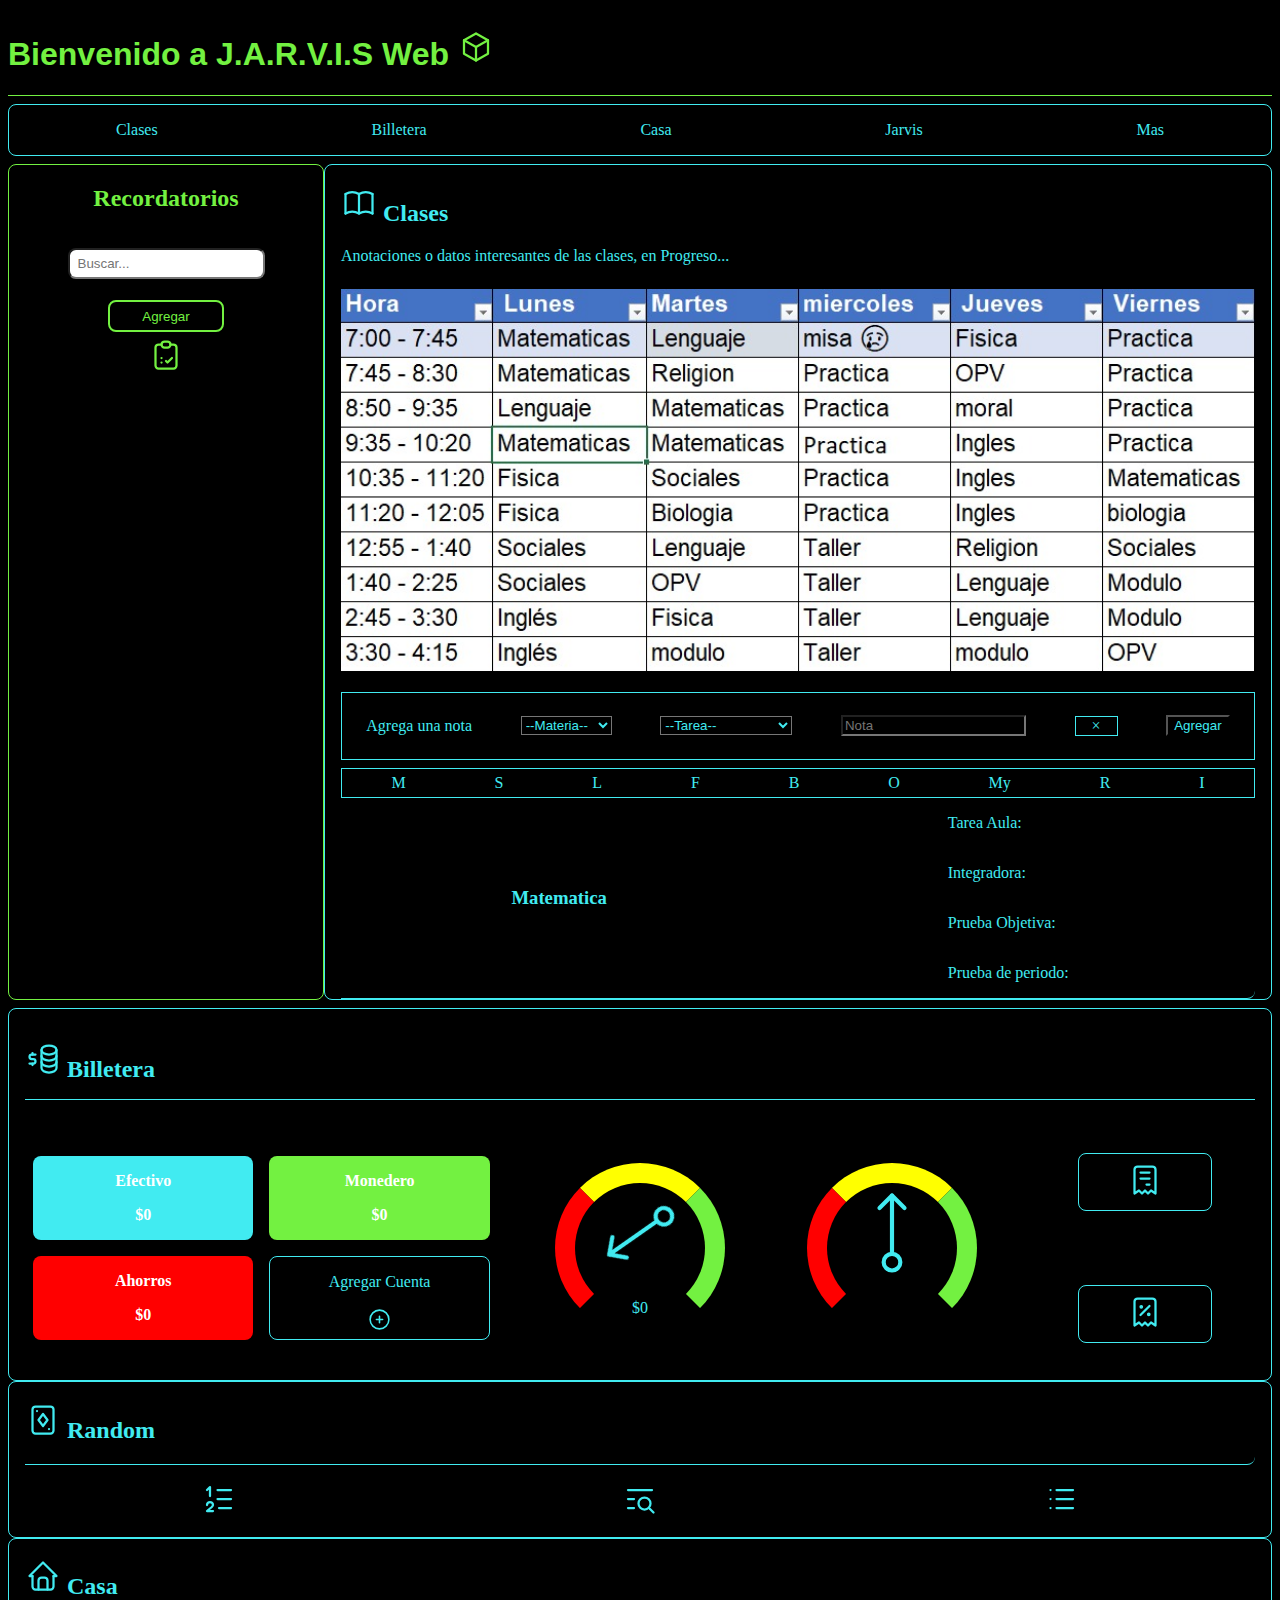
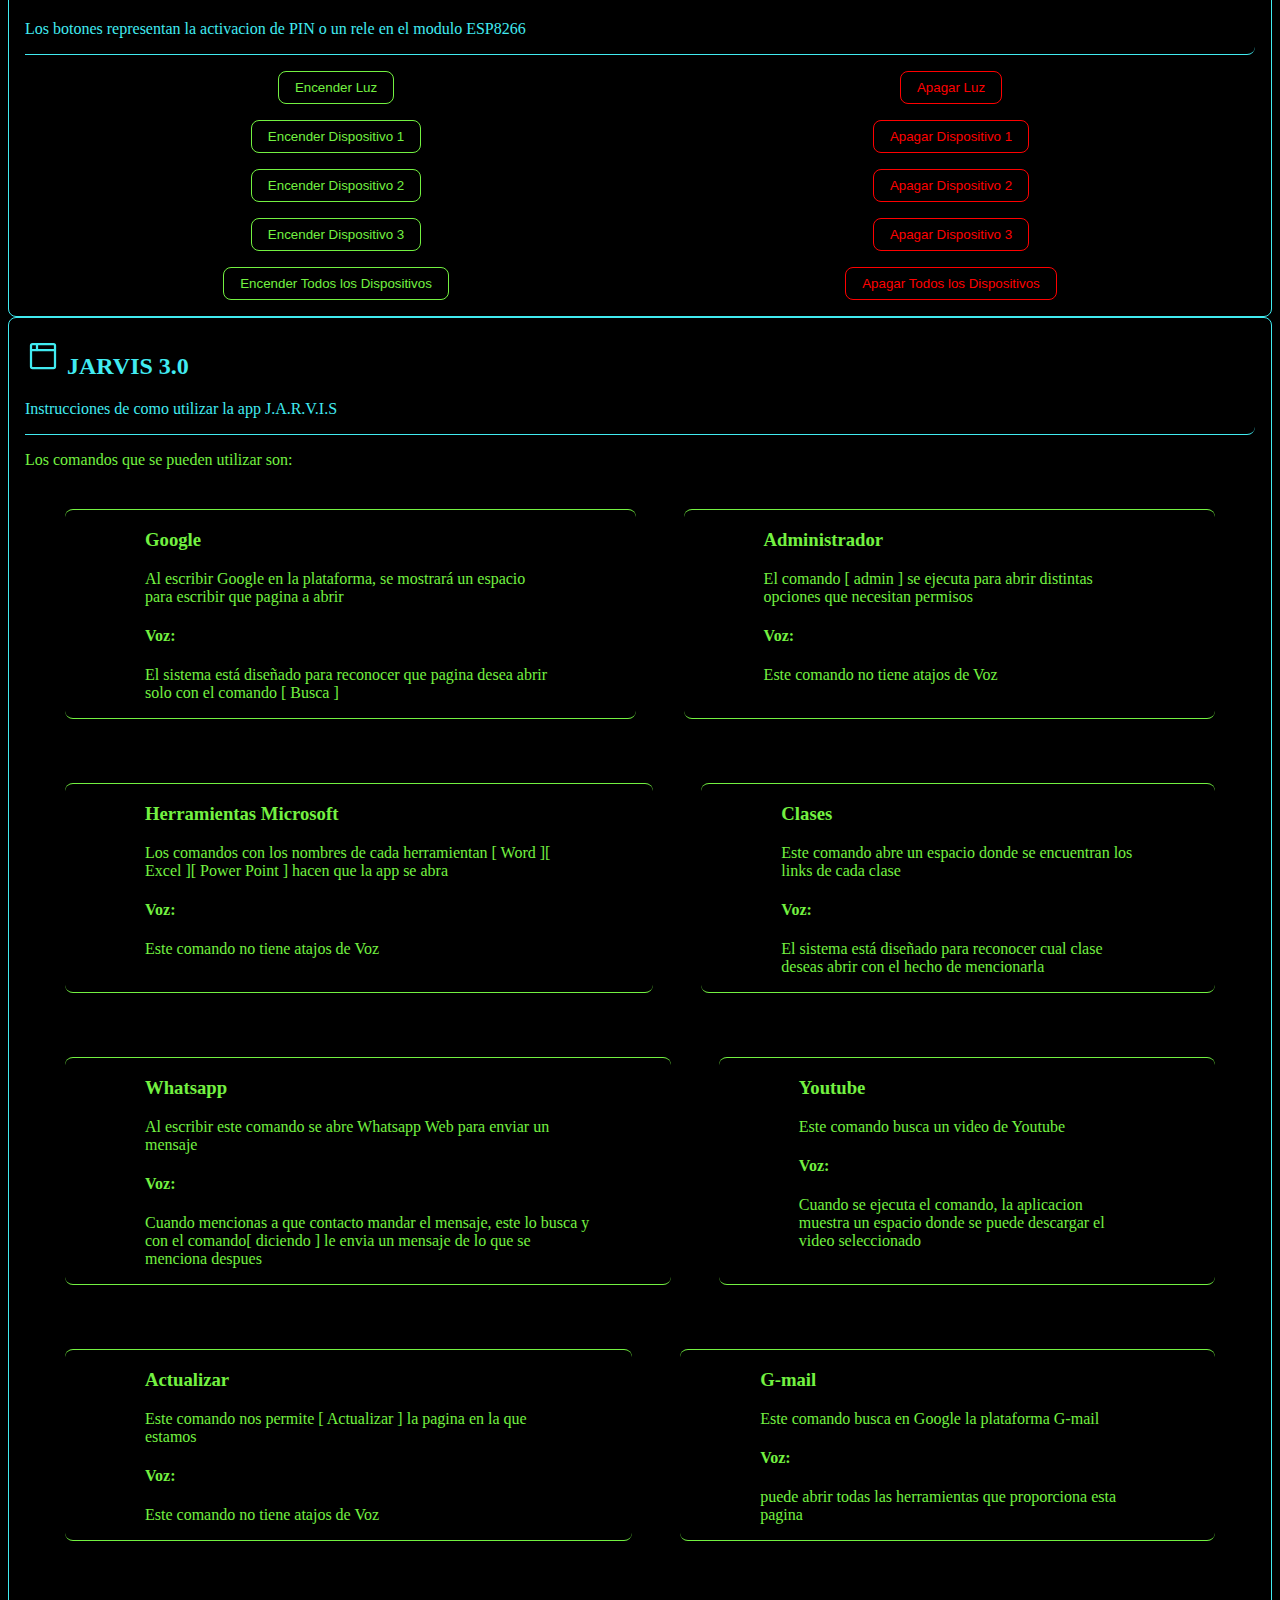
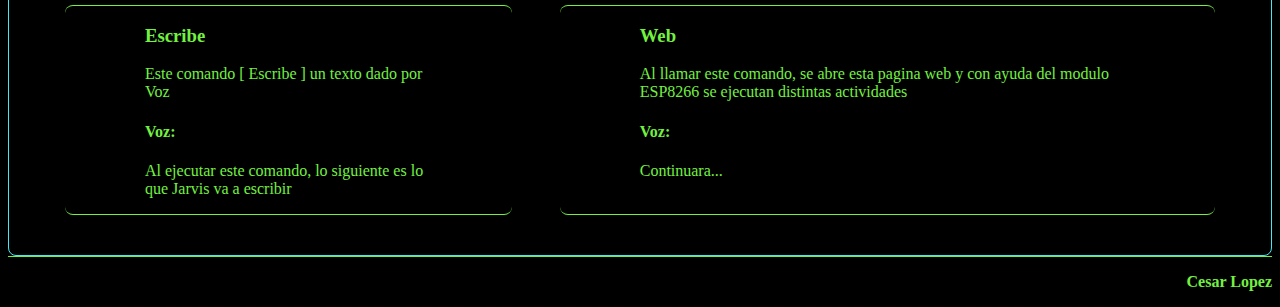
==== commit 655e7bc1: "Add files via upload" ====
--- a/index.html
+++ b/index.html
@@ -8,6 +8,7 @@
   <meta http-equiv='X-UA-Compatible' content='IE=edge'>
   <meta name='viewport' content='width=device-width, initial-scale=1.0'>
   <link rel="stylesheet" href="css/style.css">
+  <link rel="stylesheet" href="css/boots.css">
   <link rel="icon" href="img/icon.ico">
   <!-- <link href="https://cdn.jsdelivr.net/npm/bootstrap@5.1.3/dist/css/bootstrap.min.css" rel="stylesheet" integrity="sha384-1BmE4kWBq78iYhFldvKuhfTAU6auU8tT94WrHftjDbrCEXSU1oBoqyl2QvZ6jIW3" crossorigin="anonymous"> -->
   <title>JARVIS</title>
@@ -107,12 +108,15 @@
                                 <option value=" ">--Tarea--</option>
                                 <option value="tareaaula">Tarea aula</option>
                                 <option value="integradora">Integradora</option>
-                                <option value="pruebaojb">Prueba objetiva</option>
+                                <option value="pruebaobj">Prueba objetiva</option>
                                 <option value="pruebaPer">Prueba de periodo</option>
                             </select>
                         </div>
                         <div>
                             <input type="text" placeholder="Nota" id="notaForm" class="azul fondoNegro">
+                        </div>
+                        <div>
+                            <a id="borrar-todo" href="#" class="border-azul fondoNegro azul borrarTodo">&times</a>
                         </div>
                         <div>
                             <input type="submit" value="Agregar" class="azul fondoNegro">
@@ -412,126 +416,181 @@
         </div>
     </div>
 
-  <div class='tronco__completo' id="casa">
-    
+    <div class="tronco__completo">
+        <div class='infobotones'>
+            <h2 class='celeste'><svg xmlns="http://www.w3.org/2000/svg" class="icon icon-tabler icon-tabler-play-card" width="36" height="36" viewBox="0 0 24 24" stroke-width="1.5" stroke="#41ebf1" fill="none" stroke-linecap="round" stroke-linejoin="round">
+                <path stroke="none" d="M0 0h24v24H0z" fill="none"/>
+                <rect transform="rotate(90 12 12)" x="3" y="5" width="18" height="14" rx="2" />
+                <line x1="8" y1="6" x2="8.01" y2="6" />
+                <line x1="16" y1="18" x2="16.01" y2="18" />
+                <path d="M12 16l-3 -4l3 -4l3 4z" />
+              </svg> Random </h2>
+            
+        </div>
+        <div class="d-flex justify-content-around">
+            <div class="text-center p-1">
+                <!-- <p>Numero aleatorio</p> -->
+                <a href="">
+                    <svg xmlns="http://www.w3.org/2000/svg" class="icon icon-tabler icon-tabler-list-numbers" width="36" height="36" viewBox="0 0 24 24" stroke-width="1.5" stroke="#41ebf1" fill="none" stroke-linecap="round" stroke-linejoin="round">
+                        <path stroke="none" d="M0 0h24v24H0z" fill="none"/>
+                        <path d="M11 6h9" />
+                        <path d="M11 12h9" />
+                        <path d="M12 18h8" />
+                        <path d="M4 16a2 2 0 1 1 4 0c0 .591 -.5 1 -1 1.5l-3 2.5h4" />
+                        <path d="M6 10v-6l-2 2" />
+                    </svg>
+                </a>
+            </div>
+            <div class="text-center p-1">
+                <!-- <p>Item aleatorio</p> -->
+                <a href="">
+                    <svg xmlns="http://www.w3.org/2000/svg" class="icon icon-tabler icon-tabler-list-search" width="36" height="36" viewBox="0 0 24 24" stroke-width="1.5" stroke="#41ebf1" fill="none" stroke-linecap="round" stroke-linejoin="round">
+                        <path stroke="none" d="M0 0h24v24H0z" fill="none"/>
+                        <circle cx="15" cy="15" r="4" />
+                        <path d="M18.5 18.5l2.5 2.5" />
+                        <path d="M4 6h16" />
+                        <path d="M4 12h4" />
+                        <path d="M4 18h4" />
+                    </svg>
+                </a>
+            </div>
+            <div class="text-center p-1">
+                <!-- <p>Ordenar aleatorio</p> -->
+                <a href="">
+                    <svg xmlns="http://www.w3.org/2000/svg" class="icon icon-tabler icon-tabler-list" width="36" height="36" viewBox="0 0 24 24" stroke-width="1.5" stroke="#41ebf1" fill="none" stroke-linecap="round" stroke-linejoin="round">
+                        <path stroke="none" d="M0 0h24v24H0z" fill="none"/>
+                        <line x1="9" y1="6" x2="20" y2="6" />
+                        <line x1="9" y1="12" x2="20" y2="12" />
+                        <line x1="9" y1="18" x2="20" y2="18" />
+                        <line x1="5" y1="6" x2="5" y2="6.01" />
+                        <line x1="5" y1="12" x2="5" y2="12.01" />
+                        <line x1="5" y1="18" x2="5" y2="18.01" />
+                    </svg>
+                </a>
+            </div>
+        </div>
+    </div>
+
+    <div class='tronco__completo' id="casa">
+        
+        <div class='infobotones'>
+            <h2 class='celeste'><svg xmlns="http://www.w3.org/2000/svg" class="icon icon-tabler icon-tabler-home" width="36" height="36" viewBox="0 0 24 24" stroke-width="1.5" stroke="#41ebf1" fill="none" stroke-linecap="round" stroke-linejoin="round">
+            <path stroke="none" d="M0 0h24v24H0z" fill="none"/>
+            <polyline points="5 12 3 12 12 3 21 12 19 12" />
+            <path d="M5 12v7a2 2 0 0 0 2 2h10a2 2 0 0 0 2 -2v-7" />
+            <path d="M9 21v-6a2 2 0 0 1 2 -2h2a2 2 0 0 1 2 2v6" />
+            </svg> Casa </h2>
+            
+            <p class='celeste'>Los botones representan la activacion de PIN o un rele en el modulo ESP8266</p>
+        </div>
+
+        <div class='botones'>
+            <button class='encender1' type='button' onclick=location.href='/RELE1=ON' >Encender Luz</button>
+            <button class='apagar1' type='button' onclick=location.href='/RELE1=OFF'>Apagar Luz</button>
+        </div>
+        <div class='botones'>
+            <button class='encender1' type='button' onclick=location.href='/RELE2=ON' >Encender Dispositivo 1</button>
+            <button class='apagar1' type='button' onclick=location.href='/RELE2=OFF'>Apagar Dispositivo 1</button>
+        </div>
+        <div class='botones'>
+            <button class='encender1' type='button' onclick=location.href='/RELE3=ON' >Encender Dispositivo 2</button>
+            <button class='apagar1' type='button' onclick=location.href='/RELE3=OFF'>Apagar Dispositivo 2</button>
+        </div>
+        <div class='botones'>
+            <button class='encender1' type='button' onclick=location.href='/RELE4=ON' >Encender Dispositivo 3</button>
+            <button class='apagar1' type='button' onclick=location.href='/RELE4=OFF'>Apagar Dispositivo 3</button>
+        </div>
+        <div class='botones'>
+            <button class='encender1' type='button' onclick=location.href='/RELES=ON' >Encender Todos los Dispositivos</button>
+            <button class='apagar1' type='button' onclick=location.href='/RELES=OFF'>Apagar Todos los Dispositivos</button>
+        </div>
+    </div>
+
+    <div class='tronco__completo' id="jarvis">
     <div class='infobotones'>
-         <h2 class='celeste'><svg xmlns="http://www.w3.org/2000/svg" class="icon icon-tabler icon-tabler-home" width="36" height="36" viewBox="0 0 24 24" stroke-width="1.5" stroke="#41ebf1" fill="none" stroke-linecap="round" stroke-linejoin="round">
-          <path stroke="none" d="M0 0h24v24H0z" fill="none"/>
-          <polyline points="5 12 3 12 12 3 21 12 19 12" />
-          <path d="M5 12v7a2 2 0 0 0 2 2h10a2 2 0 0 0 2 -2v-7" />
-          <path d="M9 21v-6a2 2 0 0 1 2 -2h2a2 2 0 0 1 2 2v6" />
-        </svg> Casa </h2>
-         
-         <p class='celeste'>Los botones representan la activacion de PIN o un rele en el modulo ESP8266</p>
-     </div>
-
-    <div class='botones'>
-        <button class='encender1' type='button' onclick=location.href='/RELE1=ON' >Encender Luz</button>
-        <button class='apagar1' type='button' onclick=location.href='/RELE1=OFF'>Apagar Luz</button>
+        <h2 class='celeste'><svg xmlns="http://www.w3.org/2000/svg" class="icon icon-tabler icon-tabler-browser" width="36" height="36" viewBox="0 0 24 24" stroke-width="1.5" stroke="#41ebf1" fill="none" stroke-linecap="round" stroke-linejoin="round">
+            <path stroke="none" d="M0 0h24v24H0z" fill="none"/>
+            <rect x="4" y="4" width="16" height="16" rx="1" />
+            <line x1="4" y1="8" x2="20" y2="8" />
+            <line x1="8" y1="4" x2="8" y2="8" />
+        </svg> JARVIS 3.0 </h2>
+        
+        <p class='celeste'>Instrucciones de como utilizar la app J.A.R.V.I.S</p>
     </div>
-    <div class='botones'>
-         <button class='encender1' type='button' onclick=location.href='/RELE2=ON' >Encender Dispositivo 1</button>
-         <button class='apagar1' type='button' onclick=location.href='/RELE2=OFF'>Apagar Dispositivo 1</button>
-     </div>
-     <div class='botones'>
-         <button class='encender1' type='button' onclick=location.href='/RELE3=ON' >Encender Dispositivo 2</button>
-         <button class='apagar1' type='button' onclick=location.href='/RELE3=OFF'>Apagar Dispositivo 2</button>
-     </div>
-     <div class='botones'>
-         <button class='encender1' type='button' onclick=location.href='/RELE4=ON' >Encender Dispositivo 3</button>
-         <button class='apagar1' type='button' onclick=location.href='/RELE4=OFF'>Apagar Dispositivo 3</button>
-     </div>
-     <div class='botones'>
-         <button class='encender1' type='button' onclick=location.href='/RELES=ON' >Encender Todos los Dispositivos</button>
-         <button class='apagar1' type='button' onclick=location.href='/RELES=OFF'>Apagar Todos los Dispositivos</button>
-     </div>
- </div>
-
-  <div class='tronco__completo' id="jarvis">
-   <div class='infobotones'>
-       <h2 class='celeste'><svg xmlns="http://www.w3.org/2000/svg" class="icon icon-tabler icon-tabler-browser" width="36" height="36" viewBox="0 0 24 24" stroke-width="1.5" stroke="#41ebf1" fill="none" stroke-linecap="round" stroke-linejoin="round">
-        <path stroke="none" d="M0 0h24v24H0z" fill="none"/>
-        <rect x="4" y="4" width="16" height="16" rx="1" />
-        <line x1="4" y1="8" x2="20" y2="8" />
-        <line x1="8" y1="4" x2="8" y2="8" />
-      </svg> JARVIS 3.0 </h2>
-       
-       <p class='celeste'>Instrucciones de como utilizar la app J.A.R.V.I.S</p>
-   </div>
-       <div class='tronco__completo__informacion'>
-           <p>Los comandos que se pueden utilizar son:</p>
-           <div class='tarjetasComando'>
-               <div class='comando'>
-                   <h3 class='titulo'>Google</h3>
-                   <p>Al escribir Google en la plataforma, se mostrará un espacio para escribir que pagina a abrir</p>
-                   <h4 class='verde'>Voz:</h4>
-                   <p>El sistema está diseñado para reconocer que pagina desea abrir solo con el comando [ Busca ]</p>
-               </div>
-               <div class='comando'>
-                   <h3 class='titulo'>Administrador</h3>
-                   <p>El comando [ admin ] se ejecuta para abrir distintas opciones que necesitan permisos</p>
-                   <h4 class='verde'>Voz:</h4>
-                   <p>Este comando no tiene atajos de Voz</p>
-               </div>
-           </div>
-           <div class='tarjetasComando'>
-               <div class='comando'>
-                   <h3 class='titulo'>Herramientas Microsoft</h3>
-                   <p>Los comandos con los nombres de cada herramientan [ Word ][ Excel ][ Power Point ] hacen que la app se abra</p>
-                   <h4 class='verde'>Voz:</h4>
-                   <p>Este comando no tiene atajos de Voz</p>
-               </div>
-               <div class='comando'>
-                   <h3 class='titulo'>Clases</h3>
-                   <p>Este comando abre un espacio donde se encuentran los links de cada clase</p>
-                   <h4 class='verde'>Voz:</h4>
-                   <p>El sistema está diseñado para reconocer cual clase deseas abrir con el hecho de mencionarla</p>
-               </div>
-           </div>
-           <div class='tarjetasComando'>
-               <div class='comando'>
-                   <h3 class='titulo'>Whatsapp</h3>
-                   <p>Al escribir este comando se abre Whatsapp Web para enviar un mensaje</p>
-                   <h4 class='verde'>Voz:</h4>
-                   <p>Cuando mencionas a que contacto mandar el mensaje, este lo busca y con el comando[ diciendo ] le envia un mensaje de lo que se menciona despues</p>
-               </div>
-               <div class='comando'>
-                   <h3 class='titulo'>Youtube</h3>
-                   <p>Este comando busca un video de Youtube </p>
-                   <h4 class='verde'>Voz:</h4>
-                   <p>Cuando se ejecuta el comando, la aplicacion muestra un espacio donde se puede descargar el video seleccionado</p>
-               </div>
-           </div>
-           <div class='tarjetasComando'>
-               <div class='comando'>
-                   <h3 class='titulo'>Actualizar</h3>
-                   <p>Este comando nos permite [ Actualizar ] la pagina en la que estamos</p>
-                   <h4 class='verde'>Voz:</h4>
-                   <p>Este comando no tiene atajos de Voz</p>
-               </div>
-               <div class='comando'>
-                   <h3 class='titulo'>G-mail</h3>
-                   <p>Este comando busca en Google la plataforma G-mail</p>
-                   <h4 class='verde'>Voz:</h4>
-                   <p>puede abrir todas las herramientas que proporciona esta pagina</p>
-               </div>
-           </div>
-           <div class='tarjetasComando'>
-               <div class='comando'>
-                   <h3 class='titulo'>Escribe</h3>
-                   <p>Este comando [ Escribe ] un texto dado por Voz </p>
-                   <h4 class='verde'>Voz:</h4>
-                   <p>Al ejecutar este comando, lo siguiente es lo que Jarvis va a escribir</p>
-               </div>
-               <div class='comando'>
-                   <h3 class='titulo'>Web</h3>
-                   <p>Al llamar este comando, se abre esta pagina web y con ayuda del modulo ESP8266 se ejecutan distintas actividades</p>
-                   <h4 class='verde'>Voz:</h4>
-                   <p>Continuara...</p>
-               </div>
-           </div>
-       </div>
-  </div>
+        <div class='tronco__completo__informacion'>
+            <p>Los comandos que se pueden utilizar son:</p>
+            <div class='tarjetasComando'>
+                <div class='comando'>
+                    <h3 class='titulo'>Google</h3>
+                    <p>Al escribir Google en la plataforma, se mostrará un espacio para escribir que pagina a abrir</p>
+                    <h4 class='verde'>Voz:</h4>
+                    <p>El sistema está diseñado para reconocer que pagina desea abrir solo con el comando [ Busca ]</p>
+                </div>
+                <div class='comando'>
+                    <h3 class='titulo'>Administrador</h3>
+                    <p>El comando [ admin ] se ejecuta para abrir distintas opciones que necesitan permisos</p>
+                    <h4 class='verde'>Voz:</h4>
+                    <p>Este comando no tiene atajos de Voz</p>
+                </div>
+            </div>
+            <div class='tarjetasComando'>
+                <div class='comando'>
+                    <h3 class='titulo'>Herramientas Microsoft</h3>
+                    <p>Los comandos con los nombres de cada herramientan [ Word ][ Excel ][ Power Point ] hacen que la app se abra</p>
+                    <h4 class='verde'>Voz:</h4>
+                    <p>Este comando no tiene atajos de Voz</p>
+                </div>
+                <div class='comando'>
+                    <h3 class='titulo'>Clases</h3>
+                    <p>Este comando abre un espacio donde se encuentran los links de cada clase</p>
+                    <h4 class='verde'>Voz:</h4>
+                    <p>El sistema está diseñado para reconocer cual clase deseas abrir con el hecho de mencionarla</p>
+                </div>
+            </div>
+            <div class='tarjetasComando'>
+                <div class='comando'>
+                    <h3 class='titulo'>Whatsapp</h3>
+                    <p>Al escribir este comando se abre Whatsapp Web para enviar un mensaje</p>
+                    <h4 class='verde'>Voz:</h4>
+                    <p>Cuando mencionas a que contacto mandar el mensaje, este lo busca y con el comando[ diciendo ] le envia un mensaje de lo que se menciona despues</p>
+                </div>
+                <div class='comando'>
+                    <h3 class='titulo'>Youtube</h3>
+                    <p>Este comando busca un video de Youtube </p>
+                    <h4 class='verde'>Voz:</h4>
+                    <p>Cuando se ejecuta el comando, la aplicacion muestra un espacio donde se puede descargar el video seleccionado</p>
+                </div>
+            </div>
+            <div class='tarjetasComando'>
+                <div class='comando'>
+                    <h3 class='titulo'>Actualizar</h3>
+                    <p>Este comando nos permite [ Actualizar ] la pagina en la que estamos</p>
+                    <h4 class='verde'>Voz:</h4>
+                    <p>Este comando no tiene atajos de Voz</p>
+                </div>
+                <div class='comando'>
+                    <h3 class='titulo'>G-mail</h3>
+                    <p>Este comando busca en Google la plataforma G-mail</p>
+                    <h4 class='verde'>Voz:</h4>
+                    <p>puede abrir todas las herramientas que proporciona esta pagina</p>
+                </div>
+            </div>
+            <div class='tarjetasComando'>
+                <div class='comando'>
+                    <h3 class='titulo'>Escribe</h3>
+                    <p>Este comando [ Escribe ] un texto dado por Voz </p>
+                    <h4 class='verde'>Voz:</h4>
+                    <p>Al ejecutar este comando, lo siguiente es lo que Jarvis va a escribir</p>
+                </div>
+                <div class='comando'>
+                    <h3 class='titulo'>Web</h3>
+                    <p>Al llamar este comando, se abre esta pagina web y con ayuda del modulo ESP8266 se ejecutan distintas actividades</p>
+                    <h4 class='verde'>Voz:</h4>
+                    <p>Continuara...</p>
+                </div>
+            </div>
+        </div>
+    </div>
 
 
   <footer class="btn-wrap">
--- a/css/style.css
+++ b/css/style.css
@@ -106,7 +106,7 @@
     text-align: center;
 }
 .tronco__completo{
-    border: 1px solid rgb(65, 235, 241);
+    border: 1px solid #41ebf1;
     border-radius: 0.5rem;
 }
 .tronco__completo__informacion{
@@ -441,6 +441,15 @@
     transform: rotate(125deg);
     animation: rotarBueno 3s infinite;
 }
+.borrarTodo{
+    padding: 0 1rem;
+
+}
+.borrarTodo:hover{
+    background-color: red;
+    border: none;
+    color: black;
+}
 @keyframes rotarBueno{
     50% { transform: rotate(110deg);}
     /* 75% { transform: rotate(-135deg);} */
--- a/css/boots.css
+++ b/css/boots.css
@@ -0,0 +1,30 @@
+.alignItemCenter {
+    align-items: center;
+}
+.d-flex{
+    display: flex;
+}
+.d-grid{
+    display: grid;
+}
+.justify-content-center{
+    justify-content: center;
+}
+.justify-content-between{
+    justify-content: space-between;
+}
+.justify-content-around{
+    justify-content: space-around;
+}
+.text-center{
+    text-align: center;
+}
+.p-1{
+    padding: 1rem;
+}
+.br-05{
+    border-radius: 0.5rem;
+}
+.border-azul{
+    border: 1px solid #41ebf1;
+}